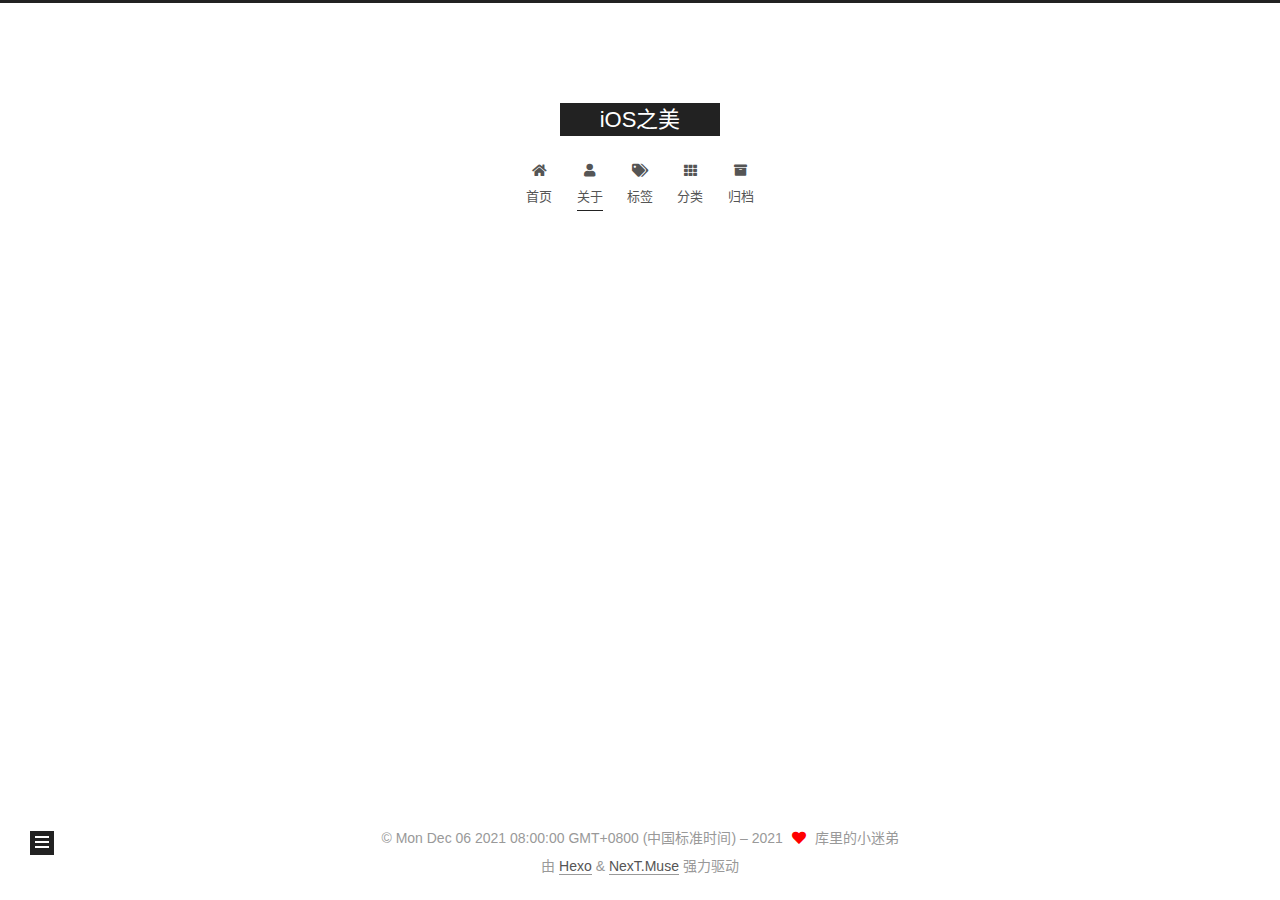
==== about/index.html @ 2350ee53 "Site updated: 2021-12-06 04:48:13" ====
<!DOCTYPE html>
<html lang="zh-CN">
<head>
  <meta charset="UTF-8">
<meta name="viewport" content="width=device-width, initial-scale=1, maximum-scale=2">
<meta name="theme-color" content="#222">
<meta name="generator" content="Hexo 5.4.0">
  <link rel="apple-touch-icon" sizes="180x180" href="/images/apple-touch-icon-next.png">
  <link rel="icon" type="image/png" sizes="32x32" href="/images/favicon-32x32-next.png">
  <link rel="icon" type="image/png" sizes="16x16" href="/images/favicon-16x16-next.png">
  <link rel="mask-icon" href="/images/logo.svg" color="#222">

<link rel="stylesheet" href="/css/main.css">


<link rel="stylesheet" href="/lib/font-awesome/css/all.min.css">

<script id="hexo-configurations">
    var NexT = window.NexT || {};
    var CONFIG = {"hostname":"example.com","root":"/","scheme":"Muse","version":"7.8.0","exturl":false,"sidebar":{"position":"left","display":"post","padding":18,"offset":12,"onmobile":false},"copycode":{"enable":false,"show_result":false,"style":null},"back2top":{"enable":true,"sidebar":false,"scrollpercent":false},"bookmark":{"enable":false,"color":"#222","save":"auto"},"fancybox":false,"mediumzoom":false,"lazyload":false,"pangu":false,"comments":{"style":"tabs","active":null,"storage":true,"lazyload":false,"nav":null},"algolia":{"hits":{"per_page":10},"labels":{"input_placeholder":"Search for Posts","hits_empty":"We didn't find any results for the search: ${query}","hits_stats":"${hits} results found in ${time} ms"}},"localsearch":{"enable":false,"trigger":"auto","top_n_per_article":1,"unescape":false,"preload":false},"motion":{"enable":true,"async":false,"transition":{"post_block":"fadeIn","post_header":"slideDownIn","post_body":"slideDownIn","coll_header":"slideLeftIn","sidebar":"slideUpIn"}}};
  </script>

  <meta name="description" content="人生之败,非傲即惰,二者必居其一">
<meta property="og:type" content="website">
<meta property="og:title" content="关于">
<meta property="og:url" content="http://example.com/about/index.html">
<meta property="og:site_name" content="iOS之美">
<meta property="og:description" content="人生之败,非傲即惰,二者必居其一">
<meta property="og:locale" content="zh_CN">
<meta property="article:published_time" content="2021-12-05T20:34:42.000Z">
<meta property="article:modified_time" content="2021-12-05T20:37:02.706Z">
<meta property="article:author" content="库里的小迷弟">
<meta name="twitter:card" content="summary">

<link rel="canonical" href="http://example.com/about/">


<script id="page-configurations">
  // https://hexo.io/docs/variables.html
  CONFIG.page = {
    sidebar: "",
    isHome : false,
    isPost : false,
    lang   : 'zh-CN'
  };
</script>

  <title>关于 | iOS之美
</title>
  






  <noscript>
  <style>
  .use-motion .brand,
  .use-motion .menu-item,
  .sidebar-inner,
  .use-motion .post-block,
  .use-motion .pagination,
  .use-motion .comments,
  .use-motion .post-header,
  .use-motion .post-body,
  .use-motion .collection-header { opacity: initial; }

  .use-motion .site-title,
  .use-motion .site-subtitle {
    opacity: initial;
    top: initial;
  }

  .use-motion .logo-line-before i { left: initial; }
  .use-motion .logo-line-after i { right: initial; }
  </style>
</noscript>

</head>

<body itemscope itemtype="http://schema.org/WebPage">
  <div class="container use-motion">
    <div class="headband"></div>

    <header class="header" itemscope itemtype="http://schema.org/WPHeader">
      <div class="header-inner"><div class="site-brand-container">
  <div class="site-nav-toggle">
    <div class="toggle" aria-label="切换导航栏">
      <span class="toggle-line toggle-line-first"></span>
      <span class="toggle-line toggle-line-middle"></span>
      <span class="toggle-line toggle-line-last"></span>
    </div>
  </div>

  <div class="site-meta">

    <a href="/" class="brand" rel="start">
      <span class="logo-line-before"><i></i></span>
      <h1 class="site-title">iOS之美</h1>
      <span class="logo-line-after"><i></i></span>
    </a>
  </div>

  <div class="site-nav-right">
    <div class="toggle popup-trigger">
    </div>
  </div>
</div>




<nav class="site-nav">
  <ul id="menu" class="main-menu menu">
        <li class="menu-item menu-item-home">

    <a href="/" rel="section"><i class="fa fa-home fa-fw"></i>首页</a>

  </li>
        <li class="menu-item menu-item-about">

    <a href="/about/" rel="section"><i class="fa fa-user fa-fw"></i>关于</a>

  </li>
        <li class="menu-item menu-item-tags">

    <a href="/tags/" rel="section"><i class="fa fa-tags fa-fw"></i>标签</a>

  </li>
        <li class="menu-item menu-item-categories">

    <a href="/categories/" rel="section"><i class="fa fa-th fa-fw"></i>分类</a>

  </li>
        <li class="menu-item menu-item-archives">

    <a href="/archives/" rel="section"><i class="fa fa-archive fa-fw"></i>归档</a>

  </li>
  </ul>
</nav>




</div>
    </header>

    
  <div class="back-to-top">
    <i class="fa fa-arrow-up"></i>
    <span>0%</span>
  </div>


    <main class="main">
      <div class="main-inner">
        <div class="content-wrap">
          
  
  

          <div class="content page posts-expand">
            

    
    
    
    <div class="post-block" lang="zh-CN">
      <header class="post-header">

<h1 class="post-title" itemprop="name headline">关于
</h1>

<div class="post-meta">
  

</div>

</header>

      
      
      
      <div class="post-body">
          
      </div>
      
      
      
    </div>
    

    
    
    


          </div>
          

<script>
  window.addEventListener('tabs:register', () => {
    let { activeClass } = CONFIG.comments;
    if (CONFIG.comments.storage) {
      activeClass = localStorage.getItem('comments_active') || activeClass;
    }
    if (activeClass) {
      let activeTab = document.querySelector(`a[href="#comment-${activeClass}"]`);
      if (activeTab) {
        activeTab.click();
      }
    }
  });
  if (CONFIG.comments.storage) {
    window.addEventListener('tabs:click', event => {
      if (!event.target.matches('.tabs-comment .tab-content .tab-pane')) return;
      let commentClass = event.target.classList[1];
      localStorage.setItem('comments_active', commentClass);
    });
  }
</script>

        </div>
          
  
  <div class="toggle sidebar-toggle">
    <span class="toggle-line toggle-line-first"></span>
    <span class="toggle-line toggle-line-middle"></span>
    <span class="toggle-line toggle-line-last"></span>
  </div>

  <aside class="sidebar">
    <div class="sidebar-inner">

      <ul class="sidebar-nav motion-element">
        <li class="sidebar-nav-toc">
          文章目录
        </li>
        <li class="sidebar-nav-overview">
          站点概览
        </li>
      </ul>

      <!--noindex-->
      <div class="post-toc-wrap sidebar-panel">
      </div>
      <!--/noindex-->

      <div class="site-overview-wrap sidebar-panel">
        <div class="site-author motion-element" itemprop="author" itemscope itemtype="http://schema.org/Person">
    <img class="site-author-image" itemprop="image" alt="库里的小迷弟"
      src="/images/avatar.gif">
  <p class="site-author-name" itemprop="name">库里的小迷弟</p>
  <div class="site-description" itemprop="description">人生之败,非傲即惰,二者必居其一</div>
</div>
<div class="site-state-wrap motion-element">
  <nav class="site-state">
      <div class="site-state-item site-state-posts">
          <a href="/archives/">
        
          <span class="site-state-item-count">1</span>
          <span class="site-state-item-name">日志</span>
        </a>
      </div>
  </nav>
</div>



      </div>

    </div>
  </aside>
  <div id="sidebar-dimmer"></div>


      </div>
    </main>

    <footer class="footer">
      <div class="footer-inner">
        

        

<div class="copyright">
  
  &copy; Mon Dec 06 2021 08:00:00 GMT+0800 (中国标准时间) – 
  <span itemprop="copyrightYear">2021</span>
  <span class="with-love">
    <i class="fa fa-heart"></i>
  </span>
  <span class="author" itemprop="copyrightHolder">库里的小迷弟</span>
</div>
  <div class="powered-by">由 <a href="https://hexo.io/" class="theme-link" rel="noopener" target="_blank">Hexo</a> & <a href="https://muse.theme-next.org/" class="theme-link" rel="noopener" target="_blank">NexT.Muse</a> 强力驱动
  </div>

        








      </div>
    </footer>
  </div>

  
  <script src="/lib/anime.min.js"></script>
  <script src="/lib/velocity/velocity.min.js"></script>
  <script src="/lib/velocity/velocity.ui.min.js"></script>

<script src="/js/utils.js"></script>

<script src="/js/motion.js"></script>


<script src="/js/schemes/muse.js"></script>


<script src="/js/next-boot.js"></script>




  















  

  

</body>
</html>
---- css/main.css ----
:root {
  --body-bg-color: #fff;
  --content-bg-color: #fff;
  --card-bg-color: #f5f5f5;
  --text-color: #555;
  --blockquote-color: #666;
  --link-color: #555;
  --link-hover-color: #222;
  --brand-color: #fff;
  --brand-hover-color: #fff;
  --table-row-odd-bg-color: #f9f9f9;
  --table-row-hover-bg-color: #f5f5f5;
  --menu-item-bg-color: #f5f5f5;
  --btn-default-bg: #222;
  --btn-default-color: #fff;
  --btn-default-border-color: #222;
  --btn-default-hover-bg: #fff;
  --btn-default-hover-color: #222;
  --btn-default-hover-border-color: #222;
}
html {
  line-height: 1.15; /* 1 */
  -webkit-text-size-adjust: 100%; /* 2 */
}
body {
  margin: 0;
}
main {
  display: block;
}
h1 {
  font-size: 2em;
  margin: 0.67em 0;
}
hr {
  box-sizing: content-box; /* 1 */
  height: 0; /* 1 */
  overflow: visible; /* 2 */
}
pre {
  font-family: monospace, monospace; /* 1 */
  font-size: 1em; /* 2 */
}
a {
  background: transparent;
}
abbr[title] {
  border-bottom: none; /* 1 */
  text-decoration: underline; /* 2 */
  text-decoration: underline dotted; /* 2 */
}
b,
strong {
  font-weight: bolder;
}
code,
kbd,
samp {
  font-family: monospace, monospace; /* 1 */
  font-size: 1em; /* 2 */
}
small {
  font-size: 80%;
}
sub,
sup {
  font-size: 75%;
  line-height: 0;
  position: relative;
  vertical-align: baseline;
}
sub {
  bottom: -0.25em;
}
sup {
  top: -0.5em;
}
img {
  border-style: none;
}
button,
input,
optgroup,
select,
textarea {
  font-family: inherit; /* 1 */
  font-size: 100%; /* 1 */
  line-height: 1.15; /* 1 */
  margin: 0; /* 2 */
}
button,
input {
/* 1 */
  overflow: visible;
}
button,
select {
/* 1 */
  text-transform: none;
}
button,
[type='button'],
[type='reset'],
[type='submit'] {
  -webkit-appearance: button;
}
button::-moz-focus-inner,
[type='button']::-moz-focus-inner,
[type='reset']::-moz-focus-inner,
[type='submit']::-moz-focus-inner {
  border-style: none;
  padding: 0;
}
button:-moz-focusring,
[type='button']:-moz-focusring,
[type='reset']:-moz-focusring,
[type='submit']:-moz-focusring {
  outline: 1px dotted ButtonText;
}
fieldset {
  padding: 0.35em 0.75em 0.625em;
}
legend {
  box-sizing: border-box; /* 1 */
  color: inherit; /* 2 */
  display: table; /* 1 */
  max-width: 100%; /* 1 */
  padding: 0; /* 3 */
  white-space: normal; /* 1 */
}
progress {
  vertical-align: baseline;
}
textarea {
  overflow: auto;
}
[type='checkbox'],
[type='radio'] {
  box-sizing: border-box; /* 1 */
  padding: 0; /* 2 */
}
[type='number']::-webkit-inner-spin-button,
[type='number']::-webkit-outer-spin-button {
  height: auto;
}
[type='search'] {
  outline-offset: -2px; /* 2 */
  -webkit-appearance: textfield; /* 1 */
}
[type='search']::-webkit-search-decoration {
  -webkit-appearance: none;
}
::-webkit-file-upload-button {
  font: inherit; /* 2 */
  -webkit-appearance: button; /* 1 */
}
details {
  display: block;
}
summary {
  display: list-item;
}
template {
  display: none;
}
[hidden] {
  display: none;
}
::selection {
  background: #262a30;
  color: #eee;
}
html,
body {
  height: 100%;
}
body {
  background: var(--body-bg-color);
  color: var(--text-color);
  font-family: 'Lato', "PingFang SC", "Microsoft YaHei", sans-serif;
  font-size: 1em;
  line-height: 2;
}
@media (max-width: 991px) {
  body {
    padding-left: 0 !important;
    padding-right: 0 !important;
  }
}
h1,
h2,
h3,
h4,
h5,
h6 {
  font-family: 'Lato', "PingFang SC", "Microsoft YaHei", sans-serif;
  font-weight: bold;
  line-height: 1.5;
  margin: 20px 0 15px;
}
h1 {
  font-size: 1.5em;
}
h2 {
  font-size: 1.375em;
}
h3 {
  font-size: 1.25em;
}
h4 {
  font-size: 1.125em;
}
h5 {
  font-size: 1em;
}
h6 {
  font-size: 0.875em;
}
p {
  margin: 0 0 20px 0;
}
a,
span.exturl {
  border-bottom: 1px solid #999;
  color: var(--link-color);
  outline: 0;
  text-decoration: none;
  overflow-wrap: break-word;
  word-wrap: break-word;
  cursor: pointer;
}
a:hover,
span.exturl:hover {
  border-bottom-color: var(--link-hover-color);
  color: var(--link-hover-color);
}
iframe,
img,
video {
  display: block;
  margin-left: auto;
  margin-right: auto;
  max-width: 100%;
}
hr {
  background-image: repeating-linear-gradient(-45deg, #ddd, #ddd 4px, transparent 4px, transparent 8px);
  border: 0;
  height: 3px;
  margin: 40px 0;
}
blockquote {
  border-left: 4px solid #ddd;
  color: var(--blockquote-color);
  margin: 0;
  padding: 0 15px;
}
blockquote cite::before {
  content: '-';
  padding: 0 5px;
}
dt {
  font-weight: bold;
}
dd {
  margin: 0;
  padding: 0;
}
kbd {
  background-color: #f5f5f5;
  background-image: linear-gradient(#eee, #fff, #eee);
  border: 1px solid #ccc;
  border-radius: 0.2em;
  box-shadow: 0.1em 0.1em 0.2em rgba(0,0,0,0.1);
  color: #555;
  font-family: inherit;
  padding: 0.1em 0.3em;
  white-space: nowrap;
}
.table-container {
  overflow: auto;
}
table {
  border-collapse: collapse;
  border-spacing: 0;
  font-size: 0.875em;
  margin: 0 0 20px 0;
  width: 100%;
}
tbody tr:nth-of-type(odd) {
  background: var(--table-row-odd-bg-color);
}
tbody tr:hover {
  background: var(--table-row-hover-bg-color);
}
caption,
th,
td {
  font-weight: normal;
  padding: 8px;
  vertical-align: middle;
}
th,
td {
  border: 1px solid #ddd;
  border-bottom: 3px solid #ddd;
}
th {
  font-weight: 700;
  padding-bottom: 10px;
}
td {
  border-bottom-width: 1px;
}
.btn {
  background: var(--btn-default-bg);
  border: 2px solid var(--btn-default-border-color);
  border-radius: 0;
  color: var(--btn-default-color);
  display: inline-block;
  font-size: 0.875em;
  line-height: 2;
  padding: 0 20px;
  text-decoration: none;
  transition-property: background-color;
  transition-delay: 0s;
  transition-duration: 0.2s;
  transition-timing-function: ease-in-out;
}
.btn:hover {
  background: var(--btn-default-hover-bg);
  border-color: var(--btn-default-hover-border-color);
  color: var(--btn-default-hover-color);
}
.btn + .btn {
  margin: 0 0 8px 8px;
}
.btn .fa-fw {
  text-align: left;
  width: 1.285714285714286em;
}
.toggle {
  line-height: 0;
}
.toggle .toggle-line {
  background: #fff;
  display: inline-block;
  height: 2px;
  left: 0;
  position: relative;
  top: 0;
  transition: all 0.4s;
  vertical-align: top;
  width: 100%;
}
.toggle .toggle-line:not(:first-child) {
  margin-top: 3px;
}
.toggle.toggle-arrow .toggle-line-first {
  left: 50%;
  top: 2px;
  transform: rotate(45deg);
  width: 50%;
}
.toggle.toggle-arrow .toggle-line-middle {
  left: 2px;
  width: 90%;
}
.toggle.toggle-arrow .toggle-line-last {
  left: 50%;
  top: -2px;
  transform: rotate(-45deg);
  width: 50%;
}
.toggle.toggle-close .toggle-line-first {
  transform: rotate(-45deg);
  top: 5px;
}
.toggle.toggle-close .toggle-line-middle {
  opacity: 0;
}
.toggle.toggle-close .toggle-line-last {
  transform: rotate(45deg);
  top: -5px;
}
.highlight,
pre {
  background: #f7f7f7;
  color: #4d4d4c;
  line-height: 1.6;
  margin: 0 auto 20px;
}
pre,
code {
  font-family: consolas, Menlo, monospace, "PingFang SC", "Microsoft YaHei";
}
code {
  background: #eee;
  border-radius: 3px;
  color: #555;
  padding: 2px 4px;
  overflow-wrap: break-word;
  word-wrap: break-word;
}
.highlight *::selection {
  background: #d6d6d6;
}
.highlight pre {
  border: 0;
  margin: 0;
  padding: 10px 0;
}
.highlight table {
  border: 0;
  margin: 0;
  width: auto;
}
.highlight td {
  border: 0;
  padding: 0;
}
.highlight figcaption {
  background: #eff2f3;
  color: #4d4d4c;
  display: flex;
  font-size: 0.875em;
  justify-content: space-between;
  line-height: 1.2;
  padding: 0.5em;
}
.highlight figcaption a {
  color: #4d4d4c;
}
.highlight figcaption a:hover {
  border-bottom-color: #4d4d4c;
}
.highlight .gutter {
  -moz-user-select: none;
  -ms-user-select: none;
  -webkit-user-select: none;
  user-select: none;
}
.highlight .gutter pre {
  background: #eff2f3;
  color: #869194;
  padding-left: 10px;
  padding-right: 10px;
  text-align: right;
}
.highlight .code pre {
  background: #f7f7f7;
  padding-left: 10px;
  width: 100%;
}
.gist table {
  width: auto;
}
.gist table td {
  border: 0;
}
pre {
  overflow: auto;
  padding: 10px;
}
pre code {
  background: none;
  color: #4d4d4c;
  font-size: 0.875em;
  padding: 0;
  text-shadow: none;
}
pre .deletion {
  background: #fdd;
}
pre .addition {
  background: #dfd;
}
pre .meta {
  color: #eab700;
  -moz-user-select: none;
  -ms-user-select: none;
  -webkit-user-select: none;
  user-select: none;
}
pre .comment {
  color: #8e908c;
}
pre .variable,
pre .attribute,
pre .tag,
pre .name,
pre .regexp,
pre .ruby .constant,
pre .xml .tag .title,
pre .xml .pi,
pre .xml .doctype,
pre .html .doctype,
pre .css .id,
pre .css .class,
pre .css .pseudo {
  color: #c82829;
}
pre .number,
pre .preprocessor,
pre .built_in,
pre .builtin-name,
pre .literal,
pre .params,
pre .constant,
pre .command {
  color: #f5871f;
}
pre .ruby .class .title,
pre .css .rules .attribute,
pre .string,
pre .symbol,
pre .value,
pre .inheritance,
pre .header,
pre .ruby .symbol,
pre .xml .cdata,
pre .special,
pre .formula {
  color: #718c00;
}
pre .title,
pre .css .hexcolor {
  color: #3e999f;
}
pre .function,
pre .python .decorator,
pre .python .title,
pre .ruby .function .title,
pre .ruby .title .keyword,
pre .perl .sub,
pre .javascript .title,
pre .coffeescript .title {
  color: #4271ae;
}
pre .keyword,
pre .javascript .function {
  color: #8959a8;
}
.blockquote-center {
  border-left: none;
  margin: 40px 0;
  padding: 0;
  position: relative;
  text-align: center;
}
.blockquote-center .fa {
  display: block;
  opacity: 0.6;
  position: absolute;
  width: 100%;
}
.blockquote-center .fa-quote-left {
  border-top: 1px solid #ccc;
  text-align: left;
  top: -20px;
}
.blockquote-center .fa-quote-right {
  border-bottom: 1px solid #ccc;
  text-align: right;
  bottom: -20px;
}
.blockquote-center p,
.blockquote-center div {
  text-align: center;
}
.post-body .group-picture img {
  margin: 0 auto;
  padding: 0 3px;
}
.group-picture-row {
  margin-bottom: 6px;
  overflow: hidden;
}
.group-picture-column {
  float: left;
  margin-bottom: 10px;
}
.post-body .label {
  color: #555;
  display: inline;
  padding: 0 2px;
}
.post-body .label.default {
  background: #f0f0f0;
}
.post-body .label.primary {
  background: #efe6f7;
}
.post-body .label.info {
  background: #e5f2f8;
}
.post-body .label.success {
  background: #e7f4e9;
}
.post-body .label.warning {
  background: #fcf6e1;
}
.post-body .label.danger {
  background: #fae8eb;
}
.post-body .tabs {
  margin-bottom: 20px;
}
.post-body .tabs,
.tabs-comment {
  display: block;
  padding-top: 10px;
  position: relative;
}
.post-body .tabs ul.nav-tabs,
.tabs-comment ul.nav-tabs {
  display: flex;
  flex-wrap: wrap;
  margin: 0;
  margin-bottom: -1px;
  padding: 0;
}
@media (max-width: 413px) {
  .post-body .tabs ul.nav-tabs,
  .tabs-comment ul.nav-tabs {
    display: block;
    margin-bottom: 5px;
  }
}
.post-body .tabs ul.nav-tabs li.tab,
.tabs-comment ul.nav-tabs li.tab {
  border-bottom: 1px solid #ddd;
  border-left: 1px solid transparent;
  border-right: 1px solid transparent;
  border-top: 3px solid transparent;
  flex-grow: 1;
  list-style-type: none;
  border-radius: 0 0 0 0;
}
@media (max-width: 413px) {
  .post-body .tabs ul.nav-tabs li.tab,
  .tabs-comment ul.nav-tabs li.tab {
    border-bottom: 1px solid transparent;
    border-left: 3px solid transparent;
    border-right: 1px solid transparent;
    border-top: 1px solid transparent;
  }
}
@media (max-width: 413px) {
  .post-body .tabs ul.nav-tabs li.tab,
  .tabs-comment ul.nav-tabs li.tab {
    border-radius: 0;
  }
}
.post-body .tabs ul.nav-tabs li.tab a,
.tabs-comment ul.nav-tabs li.tab a {
  border-bottom: initial;
  display: block;
  line-height: 1.8;
  outline: 0;
  padding: 0.25em 0.75em;
  text-align: center;
  transition-delay: 0s;
  transition-duration: 0.2s;
  transition-timing-function: ease-out;
}
.post-body .tabs ul.nav-tabs li.tab a i,
.tabs-comment ul.nav-tabs li.tab a i {
  width: 1.285714285714286em;
}
.post-body .tabs ul.nav-tabs li.tab.active,
.tabs-comment ul.nav-tabs li.tab.active {
  border-bottom: 1px solid transparent;
  border-left: 1px solid #ddd;
  border-right: 1px solid #ddd;
  border-top: 3px solid #fc6423;
}
@media (max-width: 413px) {
  .post-body .tabs ul.nav-tabs li.tab.active,
  .tabs-comment ul.nav-tabs li.tab.active {
    border-bottom: 1px solid #ddd;
    border-left: 3px solid #fc6423;
    border-right: 1px solid #ddd;
    border-top: 1px solid #ddd;
  }
}
.post-body .tabs ul.nav-tabs li.tab.active a,
.tabs-comment ul.nav-tabs li.tab.active a {
  color: var(--link-color);
  cursor: default;
}
.post-body .tabs .tab-content .tab-pane,
.tabs-comment .tab-content .tab-pane {
  border: 1px solid #ddd;
  border-top: 0;
  padding: 20px 20px 0 20px;
  border-radius: 0;
}
.post-body .tabs .tab-content .tab-pane:not(.active),
.tabs-comment .tab-content .tab-pane:not(.active) {
  display: none;
}
.post-body .tabs .tab-content .tab-pane.active,
.tabs-comment .tab-content .tab-pane.active {
  display: block;
}
.post-body .tabs .tab-content .tab-pane.active:nth-of-type(1),
.tabs-comment .tab-content .tab-pane.active:nth-of-type(1) {
  border-radius: 0 0 0 0;
}
@media (max-width: 413px) {
  .post-body .tabs .tab-content .tab-pane.active:nth-of-type(1),
  .tabs-comment .tab-content .tab-pane.active:nth-of-type(1) {
    border-radius: 0;
  }
}
.post-body .note {
  border-radius: 3px;
  margin-bottom: 20px;
  padding: 1em;
  position: relative;
  border: 1px solid #eee;
  border-left-width: 5px;
}
.post-body .note h2,
.post-body .note h3,
.post-body .note h4,
.post-body .note h5,
.post-body .note h6 {
  margin-top: 0;
  border-bottom: initial;
  margin-bottom: 0;
  padding-top: 0;
}
.post-body .note p:first-child,
.post-body .note ul:first-child,
.post-body .note ol:first-child,
.post-body .note table:first-child,
.post-body .note pre:first-child,
.post-body .note blockquote:first-child,
.post-body .note img:first-child {
  margin-top: 0;
}
.post-body .note p:last-child,
.post-body .note ul:last-child,
.post-body .note ol:last-child,
.post-body .note table:last-child,
.post-body .note pre:last-child,
.post-body .note blockquote:last-child,
.post-body .note img:last-child {
  margin-bottom: 0;
}
.post-body .note.default {
  border-left-color: #777;
}
.post-body .note.default h2,
.post-body .note.default h3,
.post-body .note.default h4,
.post-body .note.default h5,
.post-body .note.default h6 {
  color: #777;
}
.post-body .note.primary {
  border-left-color: #6f42c1;
}
.post-body .note.primary h2,
.post-body .note.primary h3,
.post-body .note.primary h4,
.post-body .note.primary h5,
.post-body .note.primary h6 {
  color: #6f42c1;
}
.post-body .note.info {
  border-left-color: #428bca;
}
.post-body .note.info h2,
.post-body .note.info h3,
.post-body .note.info h4,
.post-body .note.info h5,
.post-body .note.info h6 {
  color: #428bca;
}
.post-body .note.success {
  border-left-color: #5cb85c;
}
.post-body .note.success h2,
.post-body .note.success h3,
.post-body .note.success h4,
.post-body .note.success h5,
.post-body .note.success h6 {
  color: #5cb85c;
}
.post-body .note.warning {
  border-left-color: #f0ad4e;
}
.post-body .note.warning h2,
.post-body .note.warning h3,
.post-body .note.warning h4,
.post-body .note.warning h5,
.post-body .note.warning h6 {
  color: #f0ad4e;
}
.post-body .note.danger {
  border-left-color: #d9534f;
}
.post-body .note.danger h2,
.post-body .note.danger h3,
.post-body .note.danger h4,
.post-body .note.danger h5,
.post-body .note.danger h6 {
  color: #d9534f;
}
.pagination .prev,
.pagination .next,
.pagination .page-number,
.pagination .space {
  display: inline-block;
  margin: 0 10px;
  padding: 0 11px;
  position: relative;
  top: -1px;
}
@media (max-width: 767px) {
  .pagination .prev,
  .pagination .next,
  .pagination .page-number,
  .pagination .space {
    margin: 0 5px;
  }
}
.pagination {
  border-top: 1px solid #eee;
  margin: 120px 0 0;
  text-align: center;
}
.pagination .prev,
.pagination .next,
.pagination .page-number {
  border-bottom: 0;
  border-top: 1px solid #eee;
  transition-property: border-color;
  transition-delay: 0s;
  transition-duration: 0.2s;
  transition-timing-function: ease-in-out;
}
.pagination .prev:hover,
.pagination .next:hover,
.pagination .page-number:hover {
  border-top-color: #222;
}
.pagination .space {
  margin: 0;
  padding: 0;
}
.pagination .prev {
  margin-left: 0;
}
.pagination .next {
  margin-right: 0;
}
.pagination .page-number.current {
  background: #ccc;
  border-top-color: #ccc;
  color: #fff;
}
@media (max-width: 767px) {
  .pagination {
    border-top: none;
  }
  .pagination .prev,
  .pagination .next,
  .pagination .page-number {
    border-bottom: 1px solid #eee;
    border-top: 0;
    margin-bottom: 10px;
    padding: 0 10px;
  }
  .pagination .prev:hover,
  .pagination .next:hover,
  .pagination .page-number:hover {
    border-bottom-color: #222;
  }
}
.comments {
  margin-top: 60px;
  overflow: hidden;
}
.comment-button-group {
  display: flex;
  flex-wrap: wrap-reverse;
  justify-content: center;
  margin: 1em 0;
}
.comment-button-group .comment-button {
  margin: 0.1em 0.2em;
}
.comment-button-group .comment-button.active {
  background: var(--btn-default-hover-bg);
  border-color: var(--btn-default-hover-border-color);
  color: var(--btn-default-hover-color);
}
.comment-position {
  display: none;
}
.comment-position.active {
  display: block;
}
.tabs-comment {
  background: var(--content-bg-color);
  margin-top: 4em;
  padding-top: 0;
}
.tabs-comment .comments {
  border: 0;
  box-shadow: none;
  margin-top: 0;
  padding-top: 0;
}
.container {
  min-height: 100%;
  position: relative;
}
.main-inner {
  margin: 0 auto;
  width: 700px;
}
@media (min-width: 1200px) {
  .main-inner {
    width: 800px;
  }
}
@media (min-width: 1600px) {
  .main-inner {
    width: 900px;
  }
}
@media (max-width: 767px) {
  .content-wrap {
    padding: 0 20px;
  }
}
.header {
  background: transparent;
}
.header-inner {
  margin: 0 auto;
  width: 700px;
}
@media (min-width: 1200px) {
  .header-inner {
    width: 800px;
  }
}
@media (min-width: 1600px) {
  .header-inner {
    width: 900px;
  }
}
.site-brand-container {
  display: flex;
  flex-shrink: 0;
  padding: 0 10px;
}
.headband {
  background: #222;
  height: 3px;
}
.site-meta {
  flex-grow: 1;
  text-align: center;
}
@media (max-width: 767px) {
  .site-meta {
    text-align: center;
  }
}
.brand {
  border-bottom: none;
  color: var(--brand-color);
  display: inline-block;
  line-height: 1.375em;
  padding: 0 40px;
  position: relative;
}
.brand:hover {
  color: var(--brand-hover-color);
}
.site-title {
  font-family: 'Lato', "PingFang SC", "Microsoft YaHei", sans-serif;
  font-size: 1.375em;
  font-weight: normal;
  margin: 0;
}
.site-subtitle {
  color: #999;
  font-size: 0.8125em;
  margin: 10px 0;
}
.use-motion .brand {
  opacity: 0;
}
.use-motion .site-title,
.use-motion .site-subtitle,
.use-motion .custom-logo-image {
  opacity: 0;
  position: relative;
  top: -10px;
}
.site-nav-toggle,
.site-nav-right {
  display: none;
}
@media (max-width: 767px) {
  .site-nav-toggle,
  .site-nav-right {
    display: flex;
    flex-direction: column;
    justify-content: center;
  }
}
.site-nav-toggle .toggle,
.site-nav-right .toggle {
  color: var(--text-color);
  padding: 10px;
  width: 22px;
}
.site-nav-toggle .toggle .toggle-line,
.site-nav-right .toggle .toggle-line {
  background: var(--text-color);
  border-radius: 1px;
}
.site-nav {
  display: block;
}
@media (max-width: 767px) {
  .site-nav {
    clear: both;
    display: none;
  }
}
.site-nav.site-nav-on {
  display: block;
}
.menu {
  margin-top: 20px;
  padding-left: 0;
  text-align: center;
}
.menu-item {
  display: inline-block;
  list-style: none;
  margin: 0 10px;
}
@media (max-width: 767px) {
  .menu-item {
    display: block;
    margin-top: 10px;
  }
  .menu-item.menu-item-search {
    display: none;
  }
}
.menu-item a,
.menu-item span.exturl {
  border-bottom: 0;
  display: block;
  font-size: 0.8125em;
  transition-property: border-color;
  transition-delay: 0s;
  transition-duration: 0.2s;
  transition-timing-function: ease-in-out;
}
@media (hover: none) {
  .menu-item a:hover,
  .menu-item span.exturl:hover {
    border-bottom-color: transparent !important;
  }
}
.menu-item .fa,
.menu-item .fab,
.menu-item .far,
.menu-item .fas {
  margin-right: 8px;
}
.menu-item .badge {
  display: inline-block;
  font-weight: bold;
  line-height: 1;
  margin-left: 0.35em;
  margin-top: 0.35em;
  text-align: center;
  white-space: nowrap;
}
@media (max-width: 767px) {
  .menu-item .badge {
    float: right;
    margin-left: 0;
  }
}
.menu-item-active a,
.menu .menu-item a:hover,
.menu .menu-item span.exturl:hover {
  background: var(--menu-item-bg-color);
}
.use-motion .menu-item {
  opacity: 0;
}
.sidebar {
  background: #222;
  bottom: 0;
  box-shadow: inset 0 2px 6px #000;
  position: fixed;
  top: 0;
}
@media (max-width: 991px) {
  .sidebar {
    display: none;
  }
}
.sidebar-inner {
  color: #999;
  padding: 18px 10px;
  text-align: center;
}
.cc-license {
  margin-top: 10px;
  text-align: center;
}
.cc-license .cc-opacity {
  border-bottom: none;
  opacity: 0.7;
}
.cc-license .cc-opacity:hover {
  opacity: 0.9;
}
.cc-license img {
  display: inline-block;
}
.site-author-image {
  border: 2px solid #333;
  display: block;
  margin: 0 auto;
  max-width: 96px;
  padding: 2px;
  border-radius: 50%;
}
.site-author-image {
  transition: transform 1s ease-out;
}
.site-author-image:hover {
  transform: rotateZ(360deg);
}
.site-author-name {
  color: #f5f5f5;
  font-weight: normal;
  margin: 5px 0 0;
  text-align: center;
}
.site-description {
  color: #999;
  font-size: 1em;
  margin-top: 5px;
  text-align: center;
}
.links-of-author {
  margin-top: 15px;
}
.links-of-author a,
.links-of-author span.exturl {
  border-bottom-color: #555;
  display: inline-block;
  font-size: 0.8125em;
  margin-bottom: 10px;
  margin-right: 10px;
  vertical-align: middle;
}
.links-of-author a::before,
.links-of-author span.exturl::before {
  background: #c3ffb8;
  border-radius: 50%;
  content: ' ';
  display: inline-block;
  height: 4px;
  margin-right: 3px;
  vertical-align: middle;
  width: 4px;
}
.sidebar-button {
  margin-top: 15px;
}
.sidebar-button a {
  border: 1px solid #fc6423;
  border-radius: 4px;
  color: #fc6423;
  display: inline-block;
  padding: 0 15px;
}
.sidebar-button a .fa,
.sidebar-button a .fab,
.sidebar-button a .far,
.sidebar-button a .fas {
  margin-right: 5px;
}
.sidebar-button a:hover {
  background: #fc6423;
  border: 1px solid #fc6423;
  color: #fff;
}
.sidebar-button a:hover .fa,
.sidebar-button a:hover .fab,
.sidebar-button a:hover .far,
.sidebar-button a:hover .fas {
  color: #fff;
}
.links-of-blogroll {
  font-size: 0.8125em;
  margin-top: 10px;
}
.links-of-blogroll-title {
  font-size: 0.875em;
  font-weight: 600;
  margin-top: 0;
}
.links-of-blogroll-list {
  list-style: none;
  margin: 0;
  padding: 0;
}
#sidebar-dimmer {
  display: none;
}
@media (max-width: 767px) {
  #sidebar-dimmer {
    background: #000;
    display: block;
    height: 100%;
    left: 100%;
    opacity: 0;
    position: fixed;
    top: 0;
    width: 100%;
    z-index: 1100;
  }
  .sidebar-active + #sidebar-dimmer {
    opacity: 0.7;
    transform: translateX(-100%);
    transition: opacity 0.5s;
  }
}
.sidebar-nav {
  margin: 0;
  padding-bottom: 20px;
  padding-left: 0;
}
.sidebar-nav li {
  border-bottom: 1px solid transparent;
  color: #666;
  cursor: pointer;
  display: inline-block;
  font-size: 0.875em;
}
.sidebar-nav li.sidebar-nav-overview {
  margin-left: 10px;
}
.sidebar-nav li:hover {
  color: #f5f5f5;
}
.sidebar-nav .sidebar-nav-active {
  border-bottom-color: #87daff;
  color: #87daff;
}
.sidebar-nav .sidebar-nav-active:hover {
  color: #87daff;
}
.sidebar-panel {
  display: none;
  overflow-x: hidden;
  overflow-y: auto;
}
.sidebar-panel-active {
  display: block;
}
.sidebar-toggle {
  background: #222;
  bottom: 45px;
  cursor: pointer;
  height: 14px;
  left: 30px;
  padding: 5px;
  position: fixed;
  width: 14px;
  z-index: 1300;
}
@media (max-width: 991px) {
  .sidebar-toggle {
    left: 20px;
    opacity: 0.8;
    display: none;
  }
}
.sidebar-toggle:hover .toggle-line {
  background: #87daff;
}
.post-toc {
  font-size: 0.875em;
}
.post-toc ol {
  list-style: none;
  margin: 0;
  padding: 0 2px 5px 10px;
  text-align: left;
}
.post-toc ol > ol {
  padding-left: 0;
}
.post-toc ol a {
  transition-property: all;
  transition-delay: 0s;
  transition-duration: 0.2s;
  transition-timing-function: ease-in-out;
}
.post-toc .nav-item {
  line-height: 1.8;
  overflow: hidden;
  text-overflow: ellipsis;
  white-space: nowrap;
}
.post-toc .nav .nav-child {
  display: none;
}
.post-toc .nav .active > .nav-child {
  display: block;
}
.post-toc .nav .active-current > .nav-child {
  display: block;
}
.post-toc .nav .active-current > .nav-child > .nav-item {
  display: block;
}
.post-toc .nav .active > a {
  border-bottom-color: #87daff;
  color: #87daff;
}
.post-toc .nav .active-current > a {
  color: #87daff;
}
.post-toc .nav .active-current > a:hover {
  color: #87daff;
}
.site-state {
  display: flex;
  justify-content: center;
  line-height: 1.4;
  margin-top: 10px;
  overflow: hidden;
  text-align: center;
  white-space: nowrap;
}
.site-state-item {
  padding: 0 15px;
}
.site-state-item:not(:first-child) {
  border-left: 1px solid #333;
}
.site-state-item a {
  border-bottom: none;
}
.site-state-item-count {
  display: block;
  font-size: 1.25em;
  font-weight: 600;
  text-align: center;
}
.site-state-item-name {
  color: inherit;
  font-size: 0.875em;
}
.footer {
  color: #999;
  font-size: 0.875em;
  padding: 20px 0;
}
.footer.footer-fixed {
  bottom: 0;
  left: 0;
  position: absolute;
  right: 0;
}
.footer-inner {
  box-sizing: border-box;
  margin: 0 auto;
  text-align: center;
  width: 700px;
}
@media (min-width: 1200px) {
  .footer-inner {
    width: 800px;
  }
}
@media (min-width: 1600px) {
  .footer-inner {
    width: 900px;
  }
}
.languages {
  display: inline-block;
  font-size: 1.125em;
  position: relative;
}
.languages .lang-select-label span {
  margin: 0 0.5em;
}
.languages .lang-select {
  height: 100%;
  left: 0;
  opacity: 0;
  position: absolute;
  top: 0;
  width: 100%;
}
.with-love {
  color: #ff0000;
  display: inline-block;
  margin: 0 5px;
}
.powered-by,
.theme-info {
  display: inline-block;
}
@-moz-keyframes iconAnimate {
  0%, 100% {
    transform: scale(1);
  }
  10%, 30% {
    transform: scale(0.9);
  }
  20%, 40%, 60%, 80% {
    transform: scale(1.1);
  }
  50%, 70% {
    transform: scale(1.1);
  }
}
@-webkit-keyframes iconAnimate {
  0%, 100% {
    transform: scale(1);
  }
  10%, 30% {
    transform: scale(0.9);
  }
  20%, 40%, 60%, 80% {
    transform: scale(1.1);
  }
  50%, 70% {
    transform: scale(1.1);
  }
}
@-o-keyframes iconAnimate {
  0%, 100% {
    transform: scale(1);
  }
  10%, 30% {
    transform: scale(0.9);
  }
  20%, 40%, 60%, 80% {
    transform: scale(1.1);
  }
  50%, 70% {
    transform: scale(1.1);
  }
}
@keyframes iconAnimate {
  0%, 100% {
    transform: scale(1);
  }
  10%, 30% {
    transform: scale(0.9);
  }
  20%, 40%, 60%, 80% {
    transform: scale(1.1);
  }
  50%, 70% {
    transform: scale(1.1);
  }
}
.back-to-top {
  font-size: 12px;
  text-align: center;
  transition-delay: 0s;
  transition-duration: 0.2s;
  transition-timing-function: ease-in-out;
}
.back-to-top {
  background: #222;
  bottom: -100px;
  box-sizing: border-box;
  color: #fff;
  cursor: pointer;
  left: 30px;
  opacity: 1;
  padding: 0 6px;
  position: fixed;
  transition-property: bottom;
  z-index: 1300;
  width: 24px;
}
.back-to-top span {
  display: none;
}
.back-to-top:hover {
  color: #87daff;
}
.back-to-top.back-to-top-on {
  bottom: 19px;
}
@media (max-width: 991px) {
  .back-to-top {
    left: 20px;
    opacity: 0.8;
  }
}
.post-body {
  font-family: 'Lato', "PingFang SC", "Microsoft YaHei", sans-serif;
  overflow-wrap: break-word;
  word-wrap: break-word;
}
@media (min-width: 1200px) {
  .post-body {
    font-size: 1.125em;
  }
}
.post-body .exturl .fa {
  font-size: 0.875em;
  margin-left: 4px;
}
.post-body .image-caption,
.post-body .figure .caption {
  color: #999;
  font-size: 0.875em;
  font-weight: bold;
  line-height: 1;
  margin: -20px auto 15px;
  text-align: center;
}
.post-sticky-flag {
  display: inline-block;
  transform: rotate(30deg);
}
.post-button {
  margin-top: 40px;
  text-align: center;
}
.use-motion .post-block,
.use-motion .pagination,
.use-motion .comments {
  opacity: 0;
}
.use-motion .post-header {
  opacity: 0;
}
.use-motion .post-body {
  opacity: 0;
}
.use-motion .collection-header {
  opacity: 0;
}
.posts-collapse {
  margin-left: 35px;
  position: relative;
}
@media (max-width: 767px) {
  .posts-collapse {
    margin-left: 0px;
    margin-right: 0px;
  }
}
.posts-collapse .collection-title {
  font-size: 1.125em;
  position: relative;
}
.posts-collapse .collection-title::before {
  background: #999;
  border: 1px solid #fff;
  border-radius: 50%;
  content: ' ';
  height: 10px;
  left: 0;
  margin-left: -6px;
  margin-top: -4px;
  position: absolute;
  top: 50%;
  width: 10px;
}
.posts-collapse .collection-year {
  font-size: 1.5em;
  font-weight: bold;
  margin: 60px 0;
  position: relative;
}
.posts-collapse .collection-year::before {
  background: #bbb;
  border-radius: 50%;
  content: ' ';
  height: 8px;
  left: 0;
  margin-left: -4px;
  margin-top: -4px;
  position: absolute;
  top: 50%;
  width: 8px;
}
.posts-collapse .collection-header {
  display: block;
  margin: 0 0 0 20px;
}
.posts-collapse .collection-header small {
  color: #bbb;
  margin-left: 5px;
}
.posts-collapse .post-header {
  border-bottom: 1px dashed #ccc;
  margin: 30px 0;
  padding-left: 15px;
  position: relative;
  transition-property: border;
  transition-delay: 0s;
  transition-duration: 0.2s;
  transition-timing-function: ease-in-out;
}
.posts-collapse .post-header::before {
  background: #bbb;
  border: 1px solid #fff;
  border-radius: 50%;
  content: ' ';
  height: 6px;
  left: 0;
  margin-left: -4px;
  position: absolute;
  top: 0.75em;
  transition-property: background;
  width: 6px;
  transition-delay: 0s;
  transition-duration: 0.2s;
  transition-timing-function: ease-in-out;
}
.posts-collapse .post-header:hover {
  border-bottom-color: #666;
}
.posts-collapse .post-header:hover::before {
  background: #222;
}
.posts-collapse .post-meta {
  display: inline;
  font-size: 0.75em;
  margin-right: 10px;
}
.posts-collapse .post-title {
  display: inline;
}
.posts-collapse .post-title a,
.posts-collapse .post-title span.exturl {
  border-bottom: none;
  color: var(--link-color);
}
.posts-collapse .post-title .fa-external-link-alt {
  font-size: 0.875em;
  margin-left: 5px;
}
.posts-collapse::before {
  background: #f5f5f5;
  content: ' ';
  height: 100%;
  left: 0;
  margin-left: -2px;
  position: absolute;
  top: 1.25em;
  width: 4px;
}
.post-eof {
  background: #ccc;
  height: 1px;
  margin: 80px auto 60px;
  text-align: center;
  width: 8%;
}
.post-block:last-of-type .post-eof {
  display: none;
}
.content {
  padding-top: 40px;
}
@media (min-width: 992px) {
  .post-body {
    text-align: justify;
  }
}
@media (max-width: 991px) {
  .post-body {
    text-align: justify;
  }
}
.post-body h1,
.post-body h2,
.post-body h3,
.post-body h4,
.post-body h5,
.post-body h6 {
  padding-top: 10px;
}
.post-body h1 .header-anchor,
.post-body h2 .header-anchor,
.post-body h3 .header-anchor,
.post-body h4 .header-anchor,
.post-body h5 .header-anchor,
.post-body h6 .header-anchor {
  border-bottom-style: none;
  color: #ccc;
  float: right;
  margin-left: 10px;
  visibility: hidden;
}
.post-body h1 .header-anchor:hover,
.post-body h2 .header-anchor:hover,
.post-body h3 .header-anchor:hover,
.post-body h4 .header-anchor:hover,
.post-body h5 .header-anchor:hover,
.post-body h6 .header-anchor:hover {
  color: inherit;
}
.post-body h1:hover .header-anchor,
.post-body h2:hover .header-anchor,
.post-body h3:hover .header-anchor,
.post-body h4:hover .header-anchor,
.post-body h5:hover .header-anchor,
.post-body h6:hover .header-anchor {
  visibility: visible;
}
.post-body iframe,
.post-body img,
.post-body video {
  margin-bottom: 20px;
}
.post-body .video-container {
  height: 0;
  margin-bottom: 20px;
  overflow: hidden;
  padding-top: 75%;
  position: relative;
  width: 100%;
}
.post-body .video-container iframe,
.post-body .video-container object,
.post-body .video-container embed {
  height: 100%;
  left: 0;
  margin: 0;
  position: absolute;
  top: 0;
  width: 100%;
}
.post-gallery {
  align-items: center;
  display: grid;
  grid-gap: 10px;
  grid-template-columns: 1fr 1fr 1fr;
  margin-bottom: 20px;
}
@media (max-width: 767px) {
  .post-gallery {
    grid-template-columns: 1fr 1fr;
  }
}
.post-gallery a {
  border: 0;
}
.post-gallery img {
  margin: 0;
}
.posts-expand .post-header {
  font-size: 1.125em;
}
.posts-expand .post-title {
  font-size: 1.5em;
  font-weight: normal;
  margin: initial;
  text-align: center;
  overflow-wrap: break-word;
  word-wrap: break-word;
}
.posts-expand .post-title-link {
  border-bottom: none;
  color: var(--link-color);
  display: inline-block;
  position: relative;
  vertical-align: top;
}
.posts-expand .post-title-link::before {
  background: var(--link-color);
  bottom: 0;
  content: '';
  height: 2px;
  left: 0;
  position: absolute;
  transform: scaleX(0);
  visibility: hidden;
  width: 100%;
  transition-delay: 0s;
  transition-duration: 0.2s;
  transition-timing-function: ease-in-out;
}
.posts-expand .post-title-link:hover::before {
  transform: scaleX(1);
  visibility: visible;
}
.posts-expand .post-title-link .fa-external-link-alt {
  font-size: 0.875em;
  margin-left: 5px;
}
.posts-expand .post-meta {
  color: #999;
  font-family: 'Lato', "PingFang SC", "Microsoft YaHei", sans-serif;
  font-size: 0.75em;
  margin: 3px 0 60px 0;
  text-align: center;
}
.posts-expand .post-meta .post-description {
  font-size: 0.875em;
  margin-top: 2px;
}
.posts-expand .post-meta time {
  border-bottom: 1px dashed #999;
  cursor: pointer;
}
.post-meta .post-meta-item + .post-meta-item::before {
  content: '|';
  margin: 0 0.5em;
}
.post-meta-divider {
  margin: 0 0.5em;
}
.post-meta-item-icon {
  margin-right: 3px;
}
@media (max-width: 991px) {
  .post-meta-item-icon {
    display: inline-block;
  }
}
@media (max-width: 991px) {
  .post-meta-item-text {
    display: none;
  }
}
.post-nav {
  border-top: 1px solid #eee;
  display: flex;
  justify-content: space-between;
  margin-top: 15px;
  padding: 10px 5px 0;
}
.post-nav-item {
  flex: 1;
}
.post-nav-item a {
  border-bottom: none;
  display: block;
  font-size: 0.875em;
  line-height: 1.6;
  position: relative;
}
.post-nav-item a:active {
  top: 2px;
}
.post-nav-item .fa {
  font-size: 0.75em;
}
.post-nav-item:first-child {
  margin-right: 15px;
}
.post-nav-item:first-child .fa {
  margin-right: 5px;
}
.post-nav-item:last-child {
  margin-left: 15px;
  text-align: right;
}
.post-nav-item:last-child .fa {
  margin-left: 5px;
}
.rtl.post-body p,
.rtl.post-body a,
.rtl.post-body h1,
.rtl.post-body h2,
.rtl.post-body h3,
.rtl.post-body h4,
.rtl.post-body h5,
.rtl.post-body h6,
.rtl.post-body li,
.rtl.post-body ul,
.rtl.post-body ol {
  direction: rtl;
  font-family: UKIJ Ekran;
}
.rtl.post-title {
  font-family: UKIJ Ekran;
}
.post-tags {
  margin-top: 40px;
  text-align: center;
}
.post-tags a {
  display: inline-block;
  font-size: 0.8125em;
}
.post-tags a:not(:last-child) {
  margin-right: 10px;
}
.post-widgets {
  border-top: 1px solid #eee;
  margin-top: 15px;
  text-align: center;
}
.wp_rating {
  height: 20px;
  line-height: 20px;
  margin-top: 10px;
  padding-top: 6px;
  text-align: center;
}
.social-like {
  display: flex;
  font-size: 0.875em;
  justify-content: center;
  text-align: center;
}
.reward-container {
  margin: 20px auto;
  padding: 10px 0;
  text-align: center;
  width: 90%;
}
.reward-container button {
  background: transparent;
  border: 1px solid #fc6423;
  border-radius: 0;
  color: #fc6423;
  cursor: pointer;
  line-height: 2;
  outline: 0;
  padding: 0 15px;
  vertical-align: text-top;
}
.reward-container button:hover {
  background: #fc6423;
  border: 1px solid transparent;
  color: #fa9366;
}
#qr {
  padding-top: 20px;
}
#qr a {
  border: 0;
}
#qr img {
  display: inline-block;
  margin: 0.8em 2em 0 2em;
  max-width: 100%;
  width: 180px;
}
#qr p {
  text-align: center;
}
.category-all-page .category-all-title {
  text-align: center;
}
.category-all-page .category-all {
  margin-top: 20px;
}
.category-all-page .category-list {
  list-style: none;
  margin: 0;
  padding: 0;
}
.category-all-page .category-list-item {
  margin: 5px 10px;
}
.category-all-page .category-list-count {
  color: #bbb;
}
.category-all-page .category-list-count::before {
  content: ' (';
  display: inline;
}
.category-all-page .category-list-count::after {
  content: ') ';
  display: inline;
}
.category-all-page .category-list-child {
  padding-left: 10px;
}
.event-list {
  padding: 0;
}
.event-list hr {
  background: #222;
  margin: 20px 0 45px 0;
}
.event-list hr::after {
  background: #222;
  color: #fff;
  content: 'NOW';
  display: inline-block;
  font-weight: bold;
  padding: 0 5px;
  text-align: right;
}
.event-list .event {
  background: #222;
  margin: 20px 0;
  min-height: 40px;
  padding: 15px 0 15px 10px;
}
.event-list .event .event-summary {
  color: #fff;
  margin: 0;
  padding-bottom: 3px;
}
.event-list .event .event-summary::before {
  animation: dot-flash 1s alternate infinite ease-in-out;
  color: #fff;
  content: '\f111';
  display: inline-block;
  font-size: 10px;
  margin-right: 25px;
  vertical-align: middle;
  font-family: 'Font Awesome 5 Free';
  font-weight: 900;
}
.event-list .event .event-relative-time {
  color: #bbb;
  display: inline-block;
  font-size: 12px;
  font-weight: normal;
  padding-left: 12px;
}
.event-list .event .event-details {
  color: #fff;
  display: block;
  line-height: 18px;
  margin-left: 56px;
  padding-bottom: 6px;
  padding-top: 3px;
  text-indent: -24px;
}
.event-list .event .event-details::before {
  color: #fff;
  display: inline-block;
  margin-right: 9px;
  text-align: center;
  text-indent: 0;
  width: 14px;
  font-family: 'Font Awesome 5 Free';
  font-weight: 900;
}
.event-list .event .event-details.event-location::before {
  content: '\f041';
}
.event-list .event .event-details.event-duration::before {
  content: '\f017';
}
.event-list .event-past {
  background: #f5f5f5;
}
.event-list .event-past .event-summary,
.event-list .event-past .event-details {
  color: #bbb;
  opacity: 0.9;
}
.event-list .event-past .event-summary::before,
.event-list .event-past .event-details::before {
  animation: none;
  color: #bbb;
}
@-moz-keyframes dot-flash {
  from {
    opacity: 1;
    transform: scale(1);
  }
  to {
    opacity: 0;
    transform: scale(0.8);
  }
}
@-webkit-keyframes dot-flash {
  from {
    opacity: 1;
    transform: scale(1);
  }
  to {
    opacity: 0;
    transform: scale(0.8);
  }
}
@-o-keyframes dot-flash {
  from {
    opacity: 1;
    transform: scale(1);
  }
  to {
    opacity: 0;
    transform: scale(0.8);
  }
}
@keyframes dot-flash {
  from {
    opacity: 1;
    transform: scale(1);
  }
  to {
    opacity: 0;
    transform: scale(0.8);
  }
}
ul.breadcrumb {
  font-size: 0.75em;
  list-style: none;
  margin: 1em 0;
  padding: 0 2em;
  text-align: center;
}
ul.breadcrumb li {
  display: inline;
}
ul.breadcrumb li + li::before {
  content: '/\00a0';
  font-weight: normal;
  padding: 0.5em;
}
ul.breadcrumb li + li:last-child {
  font-weight: bold;
}
.tag-cloud {
  text-align: center;
}
.tag-cloud a {
  display: inline-block;
  margin: 10px;
}
.tag-cloud a:hover {
  color: var(--link-hover-color) !important;
}
@media (max-width: 767px) {
  .header-inner,
  .main-inner,
  .footer-inner {
    width: auto;
  }
}
.header-inner {
  padding-top: 100px;
}
@media (max-width: 767px) {
  .header-inner {
    padding-top: 50px;
  }
}
.main-inner {
  padding-bottom: 60px;
}
.content {
  padding-top: 70px;
}
@media (max-width: 767px) {
  .content {
    padding-top: 35px;
  }
}
embed {
  display: block;
  margin: 0 auto 25px auto;
}
.custom-logo .site-meta-headline {
  text-align: center;
}
.custom-logo .site-title {
  color: #222;
  margin: 10px auto 0;
}
.custom-logo .site-title a {
  border: 0;
}
.custom-logo-image {
  background: #fff;
  margin: 0 auto;
  max-width: 150px;
  padding: 5px;
}
.brand {
  background: var(--btn-default-bg);
}
@media (max-width: 767px) {
  .site-nav {
    border-bottom: 1px solid #ddd;
    border-top: 1px solid #ddd;
    left: 0;
    margin: 0;
    padding: 0;
    width: 100%;
  }
}
@media (max-width: 767px) {
  .menu {
    text-align: left;
  }
}
.menu-item-active a,
.menu .menu-item a:hover,
.menu .menu-item span.exturl:hover {
  background: transparent;
  border-bottom: 1px solid var(--link-hover-color) !important;
}
@media (max-width: 767px) {
  .menu-item-active a,
  .menu .menu-item a:hover,
  .menu .menu-item span.exturl:hover {
    border-bottom: 1px dotted #ddd !important;
  }
}
@media (max-width: 767px) {
  .menu .menu-item {
    margin: 0 10px;
  }
}
.menu .menu-item a,
.menu .menu-item span.exturl {
  border-bottom: 1px solid transparent;
}
@media (max-width: 767px) {
  .menu .menu-item a,
  .menu .menu-item span.exturl {
    padding: 5px 10px;
  }
}
@media (min-width: 768px) {
  .menu .menu-item .fa,
  .menu .menu-item .fab,
  .menu .menu-item .far,
  .menu .menu-item .fas {
    display: block;
    line-height: 2;
    margin-right: 0;
    width: 100%;
  }
}
.menu .menu-item .badge {
  background: #eee;
  padding: 1px 4px;
}
.sub-menu {
  margin: 10px 0;
}
.sub-menu .menu-item {
  display: inline-block;
}
.sidebar {
  left: -320px;
}
.sidebar.sidebar-active {
  left: 0;
}
.sidebar {
  width: 320px;
  z-index: 1200;
  transition-delay: 0s;
  transition-duration: 0.2s;
  transition-timing-function: ease-out;
}
.sidebar a,
.sidebar span.exturl {
  border-bottom-color: #555;
  color: #999;
}
.sidebar a:hover,
.sidebar span.exturl:hover {
  border-bottom-color: #eee;
  color: #eee;
}
.links-of-blogroll-item {
  padding: 2px 10px;
}
.links-of-blogroll-item a,
.links-of-blogroll-item span.exturl {
  box-sizing: border-box;
  display: inline-block;
  max-width: 280px;
  overflow: hidden;
  text-overflow: ellipsis;
  white-space: nowrap;
}
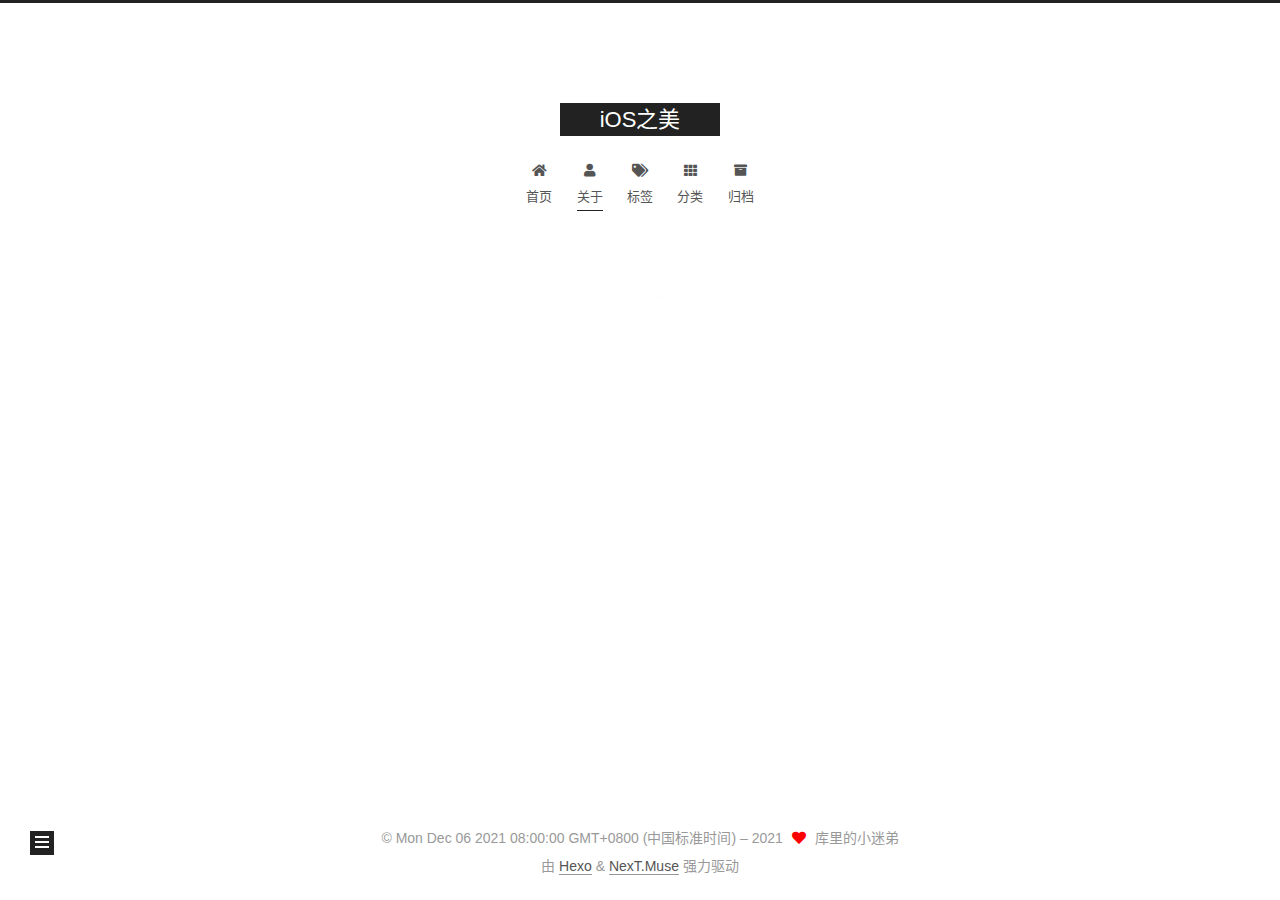
==== commit b395594d: "Site updated: 2021-12-06 11:04:32" ====
--- a/about/index.html
+++ b/about/index.html
@@ -251,7 +251,7 @@
       <div class="site-overview-wrap sidebar-panel">
         <div class="site-author motion-element" itemprop="author" itemscope itemtype="http://schema.org/Person">
     <img class="site-author-image" itemprop="image" alt="库里的小迷弟"
-      src="/images/avatar.gif">
+      src="/images/avatar.png">
   <p class="site-author-name" itemprop="name">库里的小迷弟</p>
   <div class="site-description" itemprop="description">人生之败,非傲即惰,二者必居其一</div>
 </div>
--- a/css/main.css
+++ b/css/main.css
@@ -1175,7 +1175,7 @@
 }
 .links-of-author a::before,
 .links-of-author span.exturl::before {
-  background: #c3ffb8;
+  background: #015585;
   border-radius: 50%;
   content: ' ';
   display: inline-block;
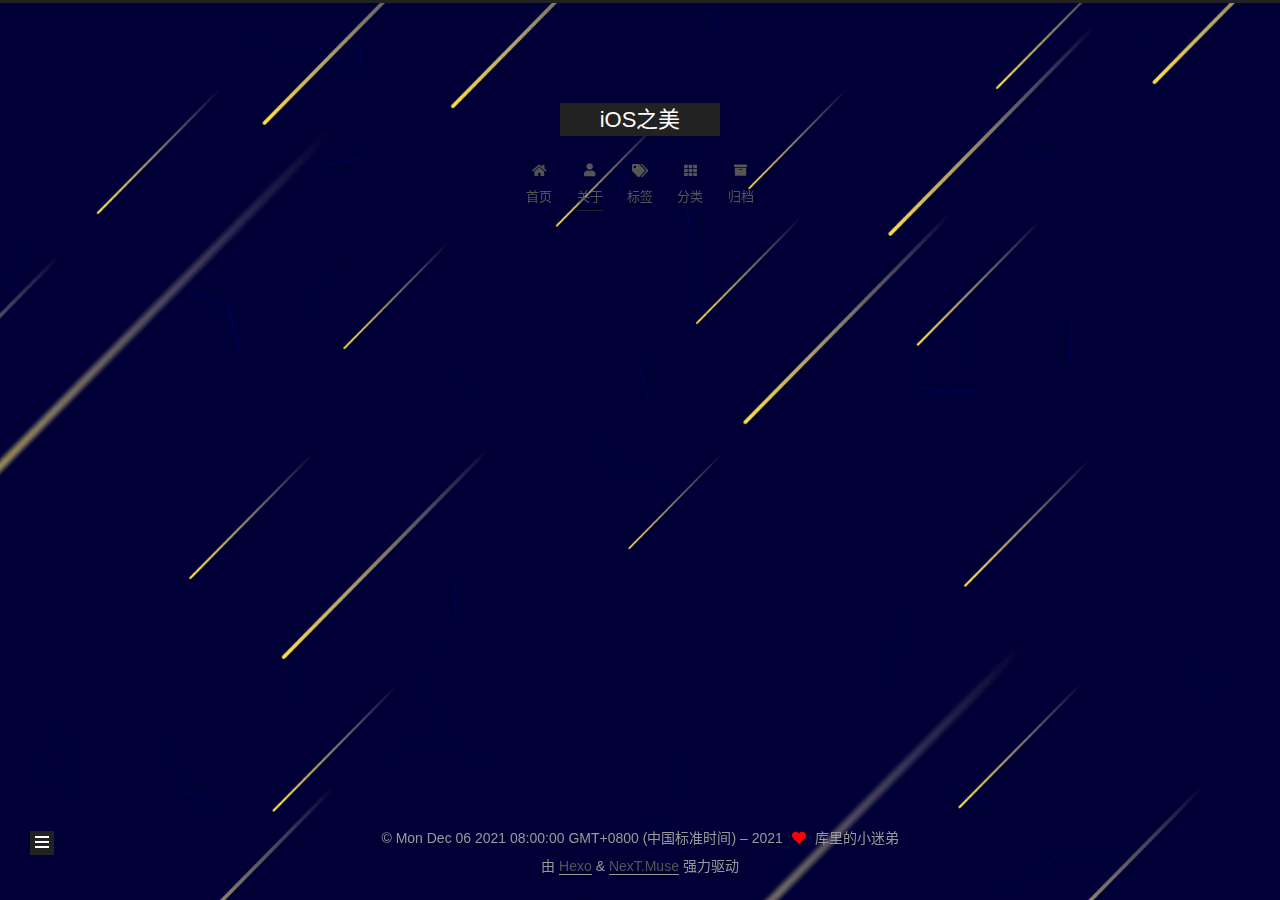
==== commit 4df79b35: "Site updated: 2021-12-06 13:13:44" ====
--- a/about/index.html
+++ b/about/index.html
@@ -311,6 +311,9 @@
   </div>
 
   
+  
+  <script color='0,0,255' opacity='0.5' zIndex='-1' count='99' src="/lib/canvas-nest/canvas-nest.min.js"></script>
+  <script size="300" alpha="0.6" zIndex="-1" src="/lib/canvas-ribbon/canvas-ribbon.js"></script>
   <script src="/lib/anime.min.js"></script>
   <script src="/lib/velocity/velocity.min.js"></script>
   <script src="/lib/velocity/velocity.ui.min.js"></script>
--- a/css/main.css
+++ b/css/main.css
@@ -1175,7 +1175,7 @@
 }
 .links-of-author a::before,
 .links-of-author span.exturl::before {
-  background: #015585;
+  background: #ffa1b8;
   border-radius: 50%;
   content: ' ';
   display: inline-block;
@@ -2296,3 +2296,14 @@
   text-overflow: ellipsis;
   white-space: nowrap;
 }
+body {
+  background: url("/images/background.png");
+  background-repeat: no-repeat;
+  background-attachment: fixed;
+  background-position: 50% 50%;
+  background-size: cover;
+  -webkit-background-size: cover;
+  -o-background-size: cover;
+  -moz-background-size: cover;
+  -ms-background-size: cover;
+}
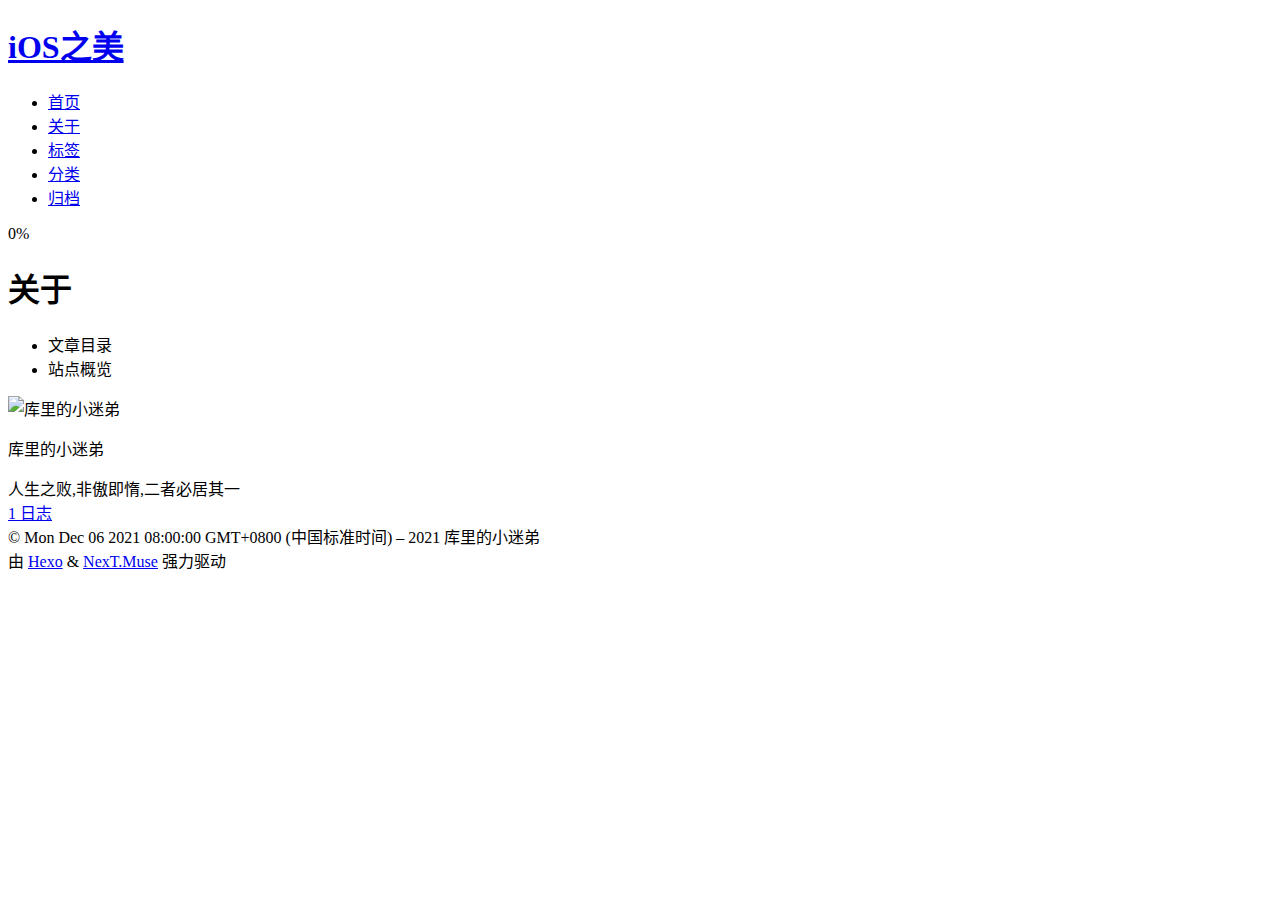
==== commit f71bd089: "Site updated: 2021-12-06 13:29:52" ====
--- a/about/index.html
+++ b/about/index.html
@@ -5,25 +5,25 @@
 <meta name="viewport" content="width=device-width, initial-scale=1, maximum-scale=2">
 <meta name="theme-color" content="#222">
 <meta name="generator" content="Hexo 5.4.0">
-  <link rel="apple-touch-icon" sizes="180x180" href="/images/apple-touch-icon-next.png">
-  <link rel="icon" type="image/png" sizes="32x32" href="/images/favicon-32x32-next.png">
-  <link rel="icon" type="image/png" sizes="16x16" href="/images/favicon-16x16-next.png">
-  <link rel="mask-icon" href="/images/logo.svg" color="#222">
-
-<link rel="stylesheet" href="/css/main.css">
-
-
-<link rel="stylesheet" href="/lib/font-awesome/css/all.min.css">
+  <link rel="apple-touch-icon" sizes="180x180" href="/bolg/images/apple-touch-icon-next.png">
+  <link rel="icon" type="image/png" sizes="32x32" href="/bolg/images/favicon-32x32-next.png">
+  <link rel="icon" type="image/png" sizes="16x16" href="/bolg/images/favicon-16x16-next.png">
+  <link rel="mask-icon" href="/bolg/images/logo.svg" color="#222">
+
+<link rel="stylesheet" href="/bolg/css/main.css">
+
+
+<link rel="stylesheet" href="/bolg/lib/font-awesome/css/all.min.css">
 
 <script id="hexo-configurations">
     var NexT = window.NexT || {};
-    var CONFIG = {"hostname":"example.com","root":"/","scheme":"Muse","version":"7.8.0","exturl":false,"sidebar":{"position":"left","display":"post","padding":18,"offset":12,"onmobile":false},"copycode":{"enable":false,"show_result":false,"style":null},"back2top":{"enable":true,"sidebar":false,"scrollpercent":false},"bookmark":{"enable":false,"color":"#222","save":"auto"},"fancybox":false,"mediumzoom":false,"lazyload":false,"pangu":false,"comments":{"style":"tabs","active":null,"storage":true,"lazyload":false,"nav":null},"algolia":{"hits":{"per_page":10},"labels":{"input_placeholder":"Search for Posts","hits_empty":"We didn't find any results for the search: ${query}","hits_stats":"${hits} results found in ${time} ms"}},"localsearch":{"enable":false,"trigger":"auto","top_n_per_article":1,"unescape":false,"preload":false},"motion":{"enable":true,"async":false,"transition":{"post_block":"fadeIn","post_header":"slideDownIn","post_body":"slideDownIn","coll_header":"slideLeftIn","sidebar":"slideUpIn"}}};
+    var CONFIG = {"hostname":"qiuzhihang888.github.io","root":"/bolg/","scheme":"Muse","version":"7.8.0","exturl":false,"sidebar":{"position":"left","display":"post","padding":18,"offset":12,"onmobile":false},"copycode":{"enable":false,"show_result":false,"style":null},"back2top":{"enable":true,"sidebar":false,"scrollpercent":false},"bookmark":{"enable":false,"color":"#222","save":"auto"},"fancybox":false,"mediumzoom":false,"lazyload":false,"pangu":false,"comments":{"style":"tabs","active":null,"storage":true,"lazyload":false,"nav":null},"algolia":{"hits":{"per_page":10},"labels":{"input_placeholder":"Search for Posts","hits_empty":"We didn't find any results for the search: ${query}","hits_stats":"${hits} results found in ${time} ms"}},"localsearch":{"enable":false,"trigger":"auto","top_n_per_article":1,"unescape":false,"preload":false},"motion":{"enable":true,"async":false,"transition":{"post_block":"fadeIn","post_header":"slideDownIn","post_body":"slideDownIn","coll_header":"slideLeftIn","sidebar":"slideUpIn"}}};
   </script>
 
   <meta name="description" content="人生之败,非傲即惰,二者必居其一">
 <meta property="og:type" content="website">
 <meta property="og:title" content="关于">
-<meta property="og:url" content="http://example.com/about/index.html">
+<meta property="og:url" content="http://qiuzhihang888.github.io/bolg/about/index.html">
 <meta property="og:site_name" content="iOS之美">
 <meta property="og:description" content="人生之败,非傲即惰,二者必居其一">
 <meta property="og:locale" content="zh_CN">
@@ -32,7 +32,7 @@
 <meta property="article:author" content="库里的小迷弟">
 <meta name="twitter:card" content="summary">
 
-<link rel="canonical" href="http://example.com/about/">
+<link rel="canonical" href="http://qiuzhihang888.github.io/bolg/about/">
 
 
 <script id="page-configurations">
@@ -95,7 +95,7 @@
 
   <div class="site-meta">
 
-    <a href="/" class="brand" rel="start">
+    <a href="/bolg/" class="brand" rel="start">
       <span class="logo-line-before"><i></i></span>
       <h1 class="site-title">iOS之美</h1>
       <span class="logo-line-after"><i></i></span>
@@ -115,27 +115,27 @@
   <ul id="menu" class="main-menu menu">
         <li class="menu-item menu-item-home">
 
-    <a href="/" rel="section"><i class="fa fa-home fa-fw"></i>首页</a>
+    <a href="/bolg/" rel="section"><i class="fa fa-home fa-fw"></i>首页</a>
 
   </li>
         <li class="menu-item menu-item-about">
 
-    <a href="/about/" rel="section"><i class="fa fa-user fa-fw"></i>关于</a>
+    <a href="/bolg/about/" rel="section"><i class="fa fa-user fa-fw"></i>关于</a>
 
   </li>
         <li class="menu-item menu-item-tags">
 
-    <a href="/tags/" rel="section"><i class="fa fa-tags fa-fw"></i>标签</a>
+    <a href="/bolg/tags/" rel="section"><i class="fa fa-tags fa-fw"></i>标签</a>
 
   </li>
         <li class="menu-item menu-item-categories">
 
-    <a href="/categories/" rel="section"><i class="fa fa-th fa-fw"></i>分类</a>
+    <a href="/bolg/categories/" rel="section"><i class="fa fa-th fa-fw"></i>分类</a>
 
   </li>
         <li class="menu-item menu-item-archives">
 
-    <a href="/archives/" rel="section"><i class="fa fa-archive fa-fw"></i>归档</a>
+    <a href="/bolg/archives/" rel="section"><i class="fa fa-archive fa-fw"></i>归档</a>
 
   </li>
   </ul>
@@ -251,14 +251,14 @@
       <div class="site-overview-wrap sidebar-panel">
         <div class="site-author motion-element" itemprop="author" itemscope itemtype="http://schema.org/Person">
     <img class="site-author-image" itemprop="image" alt="库里的小迷弟"
-      src="/images/avatar.png">
+      src="/bolg/images/avatar.png">
   <p class="site-author-name" itemprop="name">库里的小迷弟</p>
   <div class="site-description" itemprop="description">人生之败,非傲即惰,二者必居其一</div>
 </div>
 <div class="site-state-wrap motion-element">
   <nav class="site-state">
       <div class="site-state-item site-state-posts">
-          <a href="/archives/">
+          <a href="/bolg/archives/">
         
           <span class="site-state-item-count">1</span>
           <span class="site-state-item-name">日志</span>
@@ -312,21 +312,21 @@
 
   
   
-  <script color='0,0,255' opacity='0.5' zIndex='-1' count='99' src="/lib/canvas-nest/canvas-nest.min.js"></script>
-  <script size="300" alpha="0.6" zIndex="-1" src="/lib/canvas-ribbon/canvas-ribbon.js"></script>
-  <script src="/lib/anime.min.js"></script>
-  <script src="/lib/velocity/velocity.min.js"></script>
-  <script src="/lib/velocity/velocity.ui.min.js"></script>
-
-<script src="/js/utils.js"></script>
-
-<script src="/js/motion.js"></script>
-
-
-<script src="/js/schemes/muse.js"></script>
-
-
-<script src="/js/next-boot.js"></script>
+  <script color='0,0,255' opacity='0.5' zIndex='-1' count='99' src="/bolg/lib/canvas-nest/canvas-nest.min.js"></script>
+  <script size="300" alpha="0.6" zIndex="-1" src="/bolg/lib/canvas-ribbon/canvas-ribbon.js"></script>
+  <script src="/bolg/lib/anime.min.js"></script>
+  <script src="/bolg/lib/velocity/velocity.min.js"></script>
+  <script src="/bolg/lib/velocity/velocity.ui.min.js"></script>
+
+<script src="/bolg/js/utils.js"></script>
+
+<script src="/bolg/js/motion.js"></script>
+
+
+<script src="/bolg/js/schemes/muse.js"></script>
+
+
+<script src="/bolg/js/next-boot.js"></script>
 
 
 
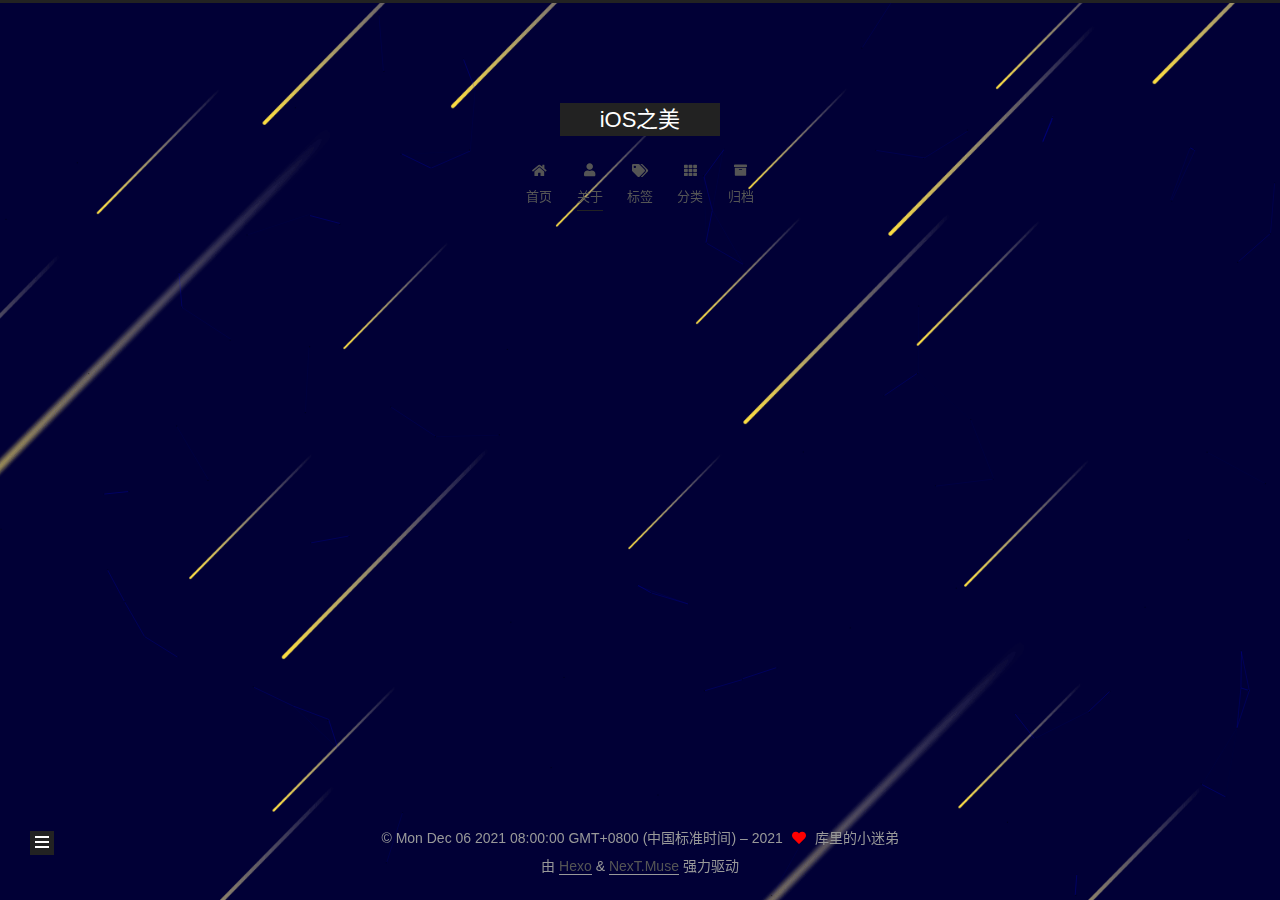
==== commit 4ccc5344: "Site updated: 2021-12-06 13:32:59" ====
--- a/about/index.html
+++ b/about/index.html
@@ -5,25 +5,25 @@
 <meta name="viewport" content="width=device-width, initial-scale=1, maximum-scale=2">
 <meta name="theme-color" content="#222">
 <meta name="generator" content="Hexo 5.4.0">
-  <link rel="apple-touch-icon" sizes="180x180" href="/bolg/images/apple-touch-icon-next.png">
-  <link rel="icon" type="image/png" sizes="32x32" href="/bolg/images/favicon-32x32-next.png">
-  <link rel="icon" type="image/png" sizes="16x16" href="/bolg/images/favicon-16x16-next.png">
-  <link rel="mask-icon" href="/bolg/images/logo.svg" color="#222">
-
-<link rel="stylesheet" href="/bolg/css/main.css">
-
-
-<link rel="stylesheet" href="/bolg/lib/font-awesome/css/all.min.css">
+  <link rel="apple-touch-icon" sizes="180x180" href="/images/apple-touch-icon-next.png">
+  <link rel="icon" type="image/png" sizes="32x32" href="/images/favicon-32x32-next.png">
+  <link rel="icon" type="image/png" sizes="16x16" href="/images/favicon-16x16-next.png">
+  <link rel="mask-icon" href="/images/logo.svg" color="#222">
+
+<link rel="stylesheet" href="/css/main.css">
+
+
+<link rel="stylesheet" href="/lib/font-awesome/css/all.min.css">
 
 <script id="hexo-configurations">
     var NexT = window.NexT || {};
-    var CONFIG = {"hostname":"qiuzhihang888.github.io","root":"/bolg/","scheme":"Muse","version":"7.8.0","exturl":false,"sidebar":{"position":"left","display":"post","padding":18,"offset":12,"onmobile":false},"copycode":{"enable":false,"show_result":false,"style":null},"back2top":{"enable":true,"sidebar":false,"scrollpercent":false},"bookmark":{"enable":false,"color":"#222","save":"auto"},"fancybox":false,"mediumzoom":false,"lazyload":false,"pangu":false,"comments":{"style":"tabs","active":null,"storage":true,"lazyload":false,"nav":null},"algolia":{"hits":{"per_page":10},"labels":{"input_placeholder":"Search for Posts","hits_empty":"We didn't find any results for the search: ${query}","hits_stats":"${hits} results found in ${time} ms"}},"localsearch":{"enable":false,"trigger":"auto","top_n_per_article":1,"unescape":false,"preload":false},"motion":{"enable":true,"async":false,"transition":{"post_block":"fadeIn","post_header":"slideDownIn","post_body":"slideDownIn","coll_header":"slideLeftIn","sidebar":"slideUpIn"}}};
+    var CONFIG = {"hostname":"qiuzhihang888.github.io","root":"/","scheme":"Muse","version":"7.8.0","exturl":false,"sidebar":{"position":"left","display":"post","padding":18,"offset":12,"onmobile":false},"copycode":{"enable":false,"show_result":false,"style":null},"back2top":{"enable":true,"sidebar":false,"scrollpercent":false},"bookmark":{"enable":false,"color":"#222","save":"auto"},"fancybox":false,"mediumzoom":false,"lazyload":false,"pangu":false,"comments":{"style":"tabs","active":null,"storage":true,"lazyload":false,"nav":null},"algolia":{"hits":{"per_page":10},"labels":{"input_placeholder":"Search for Posts","hits_empty":"We didn't find any results for the search: ${query}","hits_stats":"${hits} results found in ${time} ms"}},"localsearch":{"enable":false,"trigger":"auto","top_n_per_article":1,"unescape":false,"preload":false},"motion":{"enable":true,"async":false,"transition":{"post_block":"fadeIn","post_header":"slideDownIn","post_body":"slideDownIn","coll_header":"slideLeftIn","sidebar":"slideUpIn"}}};
   </script>
 
   <meta name="description" content="人生之败,非傲即惰,二者必居其一">
 <meta property="og:type" content="website">
 <meta property="og:title" content="关于">
-<meta property="og:url" content="http://qiuzhihang888.github.io/bolg/about/index.html">
+<meta property="og:url" content="http://qiuzhihang888.github.io/about/index.html">
 <meta property="og:site_name" content="iOS之美">
 <meta property="og:description" content="人生之败,非傲即惰,二者必居其一">
 <meta property="og:locale" content="zh_CN">
@@ -32,7 +32,7 @@
 <meta property="article:author" content="库里的小迷弟">
 <meta name="twitter:card" content="summary">
 
-<link rel="canonical" href="http://qiuzhihang888.github.io/bolg/about/">
+<link rel="canonical" href="http://qiuzhihang888.github.io/about/">
 
 
 <script id="page-configurations">
@@ -95,7 +95,7 @@
 
   <div class="site-meta">
 
-    <a href="/bolg/" class="brand" rel="start">
+    <a href="/" class="brand" rel="start">
       <span class="logo-line-before"><i></i></span>
       <h1 class="site-title">iOS之美</h1>
       <span class="logo-line-after"><i></i></span>
@@ -115,27 +115,27 @@
   <ul id="menu" class="main-menu menu">
         <li class="menu-item menu-item-home">
 
-    <a href="/bolg/" rel="section"><i class="fa fa-home fa-fw"></i>首页</a>
+    <a href="/" rel="section"><i class="fa fa-home fa-fw"></i>首页</a>
 
   </li>
         <li class="menu-item menu-item-about">
 
-    <a href="/bolg/about/" rel="section"><i class="fa fa-user fa-fw"></i>关于</a>
+    <a href="/about/" rel="section"><i class="fa fa-user fa-fw"></i>关于</a>
 
   </li>
         <li class="menu-item menu-item-tags">
 
-    <a href="/bolg/tags/" rel="section"><i class="fa fa-tags fa-fw"></i>标签</a>
+    <a href="/tags/" rel="section"><i class="fa fa-tags fa-fw"></i>标签</a>
 
   </li>
         <li class="menu-item menu-item-categories">
 
-    <a href="/bolg/categories/" rel="section"><i class="fa fa-th fa-fw"></i>分类</a>
+    <a href="/categories/" rel="section"><i class="fa fa-th fa-fw"></i>分类</a>
 
   </li>
         <li class="menu-item menu-item-archives">
 
-    <a href="/bolg/archives/" rel="section"><i class="fa fa-archive fa-fw"></i>归档</a>
+    <a href="/archives/" rel="section"><i class="fa fa-archive fa-fw"></i>归档</a>
 
   </li>
   </ul>
@@ -251,14 +251,14 @@
       <div class="site-overview-wrap sidebar-panel">
         <div class="site-author motion-element" itemprop="author" itemscope itemtype="http://schema.org/Person">
     <img class="site-author-image" itemprop="image" alt="库里的小迷弟"
-      src="/bolg/images/avatar.png">
+      src="/images/avatar.png">
   <p class="site-author-name" itemprop="name">库里的小迷弟</p>
   <div class="site-description" itemprop="description">人生之败,非傲即惰,二者必居其一</div>
 </div>
 <div class="site-state-wrap motion-element">
   <nav class="site-state">
       <div class="site-state-item site-state-posts">
-          <a href="/bolg/archives/">
+          <a href="/archives/">
         
           <span class="site-state-item-count">1</span>
           <span class="site-state-item-name">日志</span>
@@ -312,21 +312,21 @@
 
   
   
-  <script color='0,0,255' opacity='0.5' zIndex='-1' count='99' src="/bolg/lib/canvas-nest/canvas-nest.min.js"></script>
-  <script size="300" alpha="0.6" zIndex="-1" src="/bolg/lib/canvas-ribbon/canvas-ribbon.js"></script>
-  <script src="/bolg/lib/anime.min.js"></script>
-  <script src="/bolg/lib/velocity/velocity.min.js"></script>
-  <script src="/bolg/lib/velocity/velocity.ui.min.js"></script>
-
-<script src="/bolg/js/utils.js"></script>
-
-<script src="/bolg/js/motion.js"></script>
-
-
-<script src="/bolg/js/schemes/muse.js"></script>
-
-
-<script src="/bolg/js/next-boot.js"></script>
+  <script color='0,0,255' opacity='0.5' zIndex='-1' count='99' src="/lib/canvas-nest/canvas-nest.min.js"></script>
+  <script size="300" alpha="0.6" zIndex="-1" src="/lib/canvas-ribbon/canvas-ribbon.js"></script>
+  <script src="/lib/anime.min.js"></script>
+  <script src="/lib/velocity/velocity.min.js"></script>
+  <script src="/lib/velocity/velocity.ui.min.js"></script>
+
+<script src="/js/utils.js"></script>
+
+<script src="/js/motion.js"></script>
+
+
+<script src="/js/schemes/muse.js"></script>
+
+
+<script src="/js/next-boot.js"></script>
 
 
 
--- a/css/main.css
+++ b/css/main.css
@@ -0,0 +1,2309 @@
+:root {
+  --body-bg-color: #fff;
+  --content-bg-color: #fff;
+  --card-bg-color: #f5f5f5;
+  --text-color: #555;
+  --blockquote-color: #666;
+  --link-color: #555;
+  --link-hover-color: #222;
+  --brand-color: #fff;
+  --brand-hover-color: #fff;
+  --table-row-odd-bg-color: #f9f9f9;
+  --table-row-hover-bg-color: #f5f5f5;
+  --menu-item-bg-color: #f5f5f5;
+  --btn-default-bg: #222;
+  --btn-default-color: #fff;
+  --btn-default-border-color: #222;
+  --btn-default-hover-bg: #fff;
+  --btn-default-hover-color: #222;
+  --btn-default-hover-border-color: #222;
+}
+html {
+  line-height: 1.15; /* 1 */
+  -webkit-text-size-adjust: 100%; /* 2 */
+}
+body {
+  margin: 0;
+}
+main {
+  display: block;
+}
+h1 {
+  font-size: 2em;
+  margin: 0.67em 0;
+}
+hr {
+  box-sizing: content-box; /* 1 */
+  height: 0; /* 1 */
+  overflow: visible; /* 2 */
+}
+pre {
+  font-family: monospace, monospace; /* 1 */
+  font-size: 1em; /* 2 */
+}
+a {
+  background: transparent;
+}
+abbr[title] {
+  border-bottom: none; /* 1 */
+  text-decoration: underline; /* 2 */
+  text-decoration: underline dotted; /* 2 */
+}
+b,
+strong {
+  font-weight: bolder;
+}
+code,
+kbd,
+samp {
+  font-family: monospace, monospace; /* 1 */
+  font-size: 1em; /* 2 */
+}
+small {
+  font-size: 80%;
+}
+sub,
+sup {
+  font-size: 75%;
+  line-height: 0;
+  position: relative;
+  vertical-align: baseline;
+}
+sub {
+  bottom: -0.25em;
+}
+sup {
+  top: -0.5em;
+}
+img {
+  border-style: none;
+}
+button,
+input,
+optgroup,
+select,
+textarea {
+  font-family: inherit; /* 1 */
+  font-size: 100%; /* 1 */
+  line-height: 1.15; /* 1 */
+  margin: 0; /* 2 */
+}
+button,
+input {
+/* 1 */
+  overflow: visible;
+}
+button,
+select {
+/* 1 */
+  text-transform: none;
+}
+button,
+[type='button'],
+[type='reset'],
+[type='submit'] {
+  -webkit-appearance: button;
+}
+button::-moz-focus-inner,
+[type='button']::-moz-focus-inner,
+[type='reset']::-moz-focus-inner,
+[type='submit']::-moz-focus-inner {
+  border-style: none;
+  padding: 0;
+}
+button:-moz-focusring,
+[type='button']:-moz-focusring,
+[type='reset']:-moz-focusring,
+[type='submit']:-moz-focusring {
+  outline: 1px dotted ButtonText;
+}
+fieldset {
+  padding: 0.35em 0.75em 0.625em;
+}
+legend {
+  box-sizing: border-box; /* 1 */
+  color: inherit; /* 2 */
+  display: table; /* 1 */
+  max-width: 100%; /* 1 */
+  padding: 0; /* 3 */
+  white-space: normal; /* 1 */
+}
+progress {
+  vertical-align: baseline;
+}
+textarea {
+  overflow: auto;
+}
+[type='checkbox'],
+[type='radio'] {
+  box-sizing: border-box; /* 1 */
+  padding: 0; /* 2 */
+}
+[type='number']::-webkit-inner-spin-button,
+[type='number']::-webkit-outer-spin-button {
+  height: auto;
+}
+[type='search'] {
+  outline-offset: -2px; /* 2 */
+  -webkit-appearance: textfield; /* 1 */
+}
+[type='search']::-webkit-search-decoration {
+  -webkit-appearance: none;
+}
+::-webkit-file-upload-button {
+  font: inherit; /* 2 */
+  -webkit-appearance: button; /* 1 */
+}
+details {
+  display: block;
+}
+summary {
+  display: list-item;
+}
+template {
+  display: none;
+}
+[hidden] {
+  display: none;
+}
+::selection {
+  background: #262a30;
+  color: #eee;
+}
+html,
+body {
+  height: 100%;
+}
+body {
+  background: var(--body-bg-color);
+  color: var(--text-color);
+  font-family: 'Lato', "PingFang SC", "Microsoft YaHei", sans-serif;
+  font-size: 1em;
+  line-height: 2;
+}
+@media (max-width: 991px) {
+  body {
+    padding-left: 0 !important;
+    padding-right: 0 !important;
+  }
+}
+h1,
+h2,
+h3,
+h4,
+h5,
+h6 {
+  font-family: 'Lato', "PingFang SC", "Microsoft YaHei", sans-serif;
+  font-weight: bold;
+  line-height: 1.5;
+  margin: 20px 0 15px;
+}
+h1 {
+  font-size: 1.5em;
+}
+h2 {
+  font-size: 1.375em;
+}
+h3 {
+  font-size: 1.25em;
+}
+h4 {
+  font-size: 1.125em;
+}
+h5 {
+  font-size: 1em;
+}
+h6 {
+  font-size: 0.875em;
+}
+p {
+  margin: 0 0 20px 0;
+}
+a,
+span.exturl {
+  border-bottom: 1px solid #999;
+  color: var(--link-color);
+  outline: 0;
+  text-decoration: none;
+  overflow-wrap: break-word;
+  word-wrap: break-word;
+  cursor: pointer;
+}
+a:hover,
+span.exturl:hover {
+  border-bottom-color: var(--link-hover-color);
+  color: var(--link-hover-color);
+}
+iframe,
+img,
+video {
+  display: block;
+  margin-left: auto;
+  margin-right: auto;
+  max-width: 100%;
+}
+hr {
+  background-image: repeating-linear-gradient(-45deg, #ddd, #ddd 4px, transparent 4px, transparent 8px);
+  border: 0;
+  height: 3px;
+  margin: 40px 0;
+}
+blockquote {
+  border-left: 4px solid #ddd;
+  color: var(--blockquote-color);
+  margin: 0;
+  padding: 0 15px;
+}
+blockquote cite::before {
+  content: '-';
+  padding: 0 5px;
+}
+dt {
+  font-weight: bold;
+}
+dd {
+  margin: 0;
+  padding: 0;
+}
+kbd {
+  background-color: #f5f5f5;
+  background-image: linear-gradient(#eee, #fff, #eee);
+  border: 1px solid #ccc;
+  border-radius: 0.2em;
+  box-shadow: 0.1em 0.1em 0.2em rgba(0,0,0,0.1);
+  color: #555;
+  font-family: inherit;
+  padding: 0.1em 0.3em;
+  white-space: nowrap;
+}
+.table-container {
+  overflow: auto;
+}
+table {
+  border-collapse: collapse;
+  border-spacing: 0;
+  font-size: 0.875em;
+  margin: 0 0 20px 0;
+  width: 100%;
+}
+tbody tr:nth-of-type(odd) {
+  background: var(--table-row-odd-bg-color);
+}
+tbody tr:hover {
+  background: var(--table-row-hover-bg-color);
+}
+caption,
+th,
+td {
+  font-weight: normal;
+  padding: 8px;
+  vertical-align: middle;
+}
+th,
+td {
+  border: 1px solid #ddd;
+  border-bottom: 3px solid #ddd;
+}
+th {
+  font-weight: 700;
+  padding-bottom: 10px;
+}
+td {
+  border-bottom-width: 1px;
+}
+.btn {
+  background: var(--btn-default-bg);
+  border: 2px solid var(--btn-default-border-color);
+  border-radius: 0;
+  color: var(--btn-default-color);
+  display: inline-block;
+  font-size: 0.875em;
+  line-height: 2;
+  padding: 0 20px;
+  text-decoration: none;
+  transition-property: background-color;
+  transition-delay: 0s;
+  transition-duration: 0.2s;
+  transition-timing-function: ease-in-out;
+}
+.btn:hover {
+  background: var(--btn-default-hover-bg);
+  border-color: var(--btn-default-hover-border-color);
+  color: var(--btn-default-hover-color);
+}
+.btn + .btn {
+  margin: 0 0 8px 8px;
+}
+.btn .fa-fw {
+  text-align: left;
+  width: 1.285714285714286em;
+}
+.toggle {
+  line-height: 0;
+}
+.toggle .toggle-line {
+  background: #fff;
+  display: inline-block;
+  height: 2px;
+  left: 0;
+  position: relative;
+  top: 0;
+  transition: all 0.4s;
+  vertical-align: top;
+  width: 100%;
+}
+.toggle .toggle-line:not(:first-child) {
+  margin-top: 3px;
+}
+.toggle.toggle-arrow .toggle-line-first {
+  left: 50%;
+  top: 2px;
+  transform: rotate(45deg);
+  width: 50%;
+}
+.toggle.toggle-arrow .toggle-line-middle {
+  left: 2px;
+  width: 90%;
+}
+.toggle.toggle-arrow .toggle-line-last {
+  left: 50%;
+  top: -2px;
+  transform: rotate(-45deg);
+  width: 50%;
+}
+.toggle.toggle-close .toggle-line-first {
+  transform: rotate(-45deg);
+  top: 5px;
+}
+.toggle.toggle-close .toggle-line-middle {
+  opacity: 0;
+}
+.toggle.toggle-close .toggle-line-last {
+  transform: rotate(45deg);
+  top: -5px;
+}
+.highlight,
+pre {
+  background: #f7f7f7;
+  color: #4d4d4c;
+  line-height: 1.6;
+  margin: 0 auto 20px;
+}
+pre,
+code {
+  font-family: consolas, Menlo, monospace, "PingFang SC", "Microsoft YaHei";
+}
+code {
+  background: #eee;
+  border-radius: 3px;
+  color: #555;
+  padding: 2px 4px;
+  overflow-wrap: break-word;
+  word-wrap: break-word;
+}
+.highlight *::selection {
+  background: #d6d6d6;
+}
+.highlight pre {
+  border: 0;
+  margin: 0;
+  padding: 10px 0;
+}
+.highlight table {
+  border: 0;
+  margin: 0;
+  width: auto;
+}
+.highlight td {
+  border: 0;
+  padding: 0;
+}
+.highlight figcaption {
+  background: #eff2f3;
+  color: #4d4d4c;
+  display: flex;
+  font-size: 0.875em;
+  justify-content: space-between;
+  line-height: 1.2;
+  padding: 0.5em;
+}
+.highlight figcaption a {
+  color: #4d4d4c;
+}
+.highlight figcaption a:hover {
+  border-bottom-color: #4d4d4c;
+}
+.highlight .gutter {
+  -moz-user-select: none;
+  -ms-user-select: none;
+  -webkit-user-select: none;
+  user-select: none;
+}
+.highlight .gutter pre {
+  background: #eff2f3;
+  color: #869194;
+  padding-left: 10px;
+  padding-right: 10px;
+  text-align: right;
+}
+.highlight .code pre {
+  background: #f7f7f7;
+  padding-left: 10px;
+  width: 100%;
+}
+.gist table {
+  width: auto;
+}
+.gist table td {
+  border: 0;
+}
+pre {
+  overflow: auto;
+  padding: 10px;
+}
+pre code {
+  background: none;
+  color: #4d4d4c;
+  font-size: 0.875em;
+  padding: 0;
+  text-shadow: none;
+}
+pre .deletion {
+  background: #fdd;
+}
+pre .addition {
+  background: #dfd;
+}
+pre .meta {
+  color: #eab700;
+  -moz-user-select: none;
+  -ms-user-select: none;
+  -webkit-user-select: none;
+  user-select: none;
+}
+pre .comment {
+  color: #8e908c;
+}
+pre .variable,
+pre .attribute,
+pre .tag,
+pre .name,
+pre .regexp,
+pre .ruby .constant,
+pre .xml .tag .title,
+pre .xml .pi,
+pre .xml .doctype,
+pre .html .doctype,
+pre .css .id,
+pre .css .class,
+pre .css .pseudo {
+  color: #c82829;
+}
+pre .number,
+pre .preprocessor,
+pre .built_in,
+pre .builtin-name,
+pre .literal,
+pre .params,
+pre .constant,
+pre .command {
+  color: #f5871f;
+}
+pre .ruby .class .title,
+pre .css .rules .attribute,
+pre .string,
+pre .symbol,
+pre .value,
+pre .inheritance,
+pre .header,
+pre .ruby .symbol,
+pre .xml .cdata,
+pre .special,
+pre .formula {
+  color: #718c00;
+}
+pre .title,
+pre .css .hexcolor {
+  color: #3e999f;
+}
+pre .function,
+pre .python .decorator,
+pre .python .title,
+pre .ruby .function .title,
+pre .ruby .title .keyword,
+pre .perl .sub,
+pre .javascript .title,
+pre .coffeescript .title {
+  color: #4271ae;
+}
+pre .keyword,
+pre .javascript .function {
+  color: #8959a8;
+}
+.blockquote-center {
+  border-left: none;
+  margin: 40px 0;
+  padding: 0;
+  position: relative;
+  text-align: center;
+}
+.blockquote-center .fa {
+  display: block;
+  opacity: 0.6;
+  position: absolute;
+  width: 100%;
+}
+.blockquote-center .fa-quote-left {
+  border-top: 1px solid #ccc;
+  text-align: left;
+  top: -20px;
+}
+.blockquote-center .fa-quote-right {
+  border-bottom: 1px solid #ccc;
+  text-align: right;
+  bottom: -20px;
+}
+.blockquote-center p,
+.blockquote-center div {
+  text-align: center;
+}
+.post-body .group-picture img {
+  margin: 0 auto;
+  padding: 0 3px;
+}
+.group-picture-row {
+  margin-bottom: 6px;
+  overflow: hidden;
+}
+.group-picture-column {
+  float: left;
+  margin-bottom: 10px;
+}
+.post-body .label {
+  color: #555;
+  display: inline;
+  padding: 0 2px;
+}
+.post-body .label.default {
+  background: #f0f0f0;
+}
+.post-body .label.primary {
+  background: #efe6f7;
+}
+.post-body .label.info {
+  background: #e5f2f8;
+}
+.post-body .label.success {
+  background: #e7f4e9;
+}
+.post-body .label.warning {
+  background: #fcf6e1;
+}
+.post-body .label.danger {
+  background: #fae8eb;
+}
+.post-body .tabs {
+  margin-bottom: 20px;
+}
+.post-body .tabs,
+.tabs-comment {
+  display: block;
+  padding-top: 10px;
+  position: relative;
+}
+.post-body .tabs ul.nav-tabs,
+.tabs-comment ul.nav-tabs {
+  display: flex;
+  flex-wrap: wrap;
+  margin: 0;
+  margin-bottom: -1px;
+  padding: 0;
+}
+@media (max-width: 413px) {
+  .post-body .tabs ul.nav-tabs,
+  .tabs-comment ul.nav-tabs {
+    display: block;
+    margin-bottom: 5px;
+  }
+}
+.post-body .tabs ul.nav-tabs li.tab,
+.tabs-comment ul.nav-tabs li.tab {
+  border-bottom: 1px solid #ddd;
+  border-left: 1px solid transparent;
+  border-right: 1px solid transparent;
+  border-top: 3px solid transparent;
+  flex-grow: 1;
+  list-style-type: none;
+  border-radius: 0 0 0 0;
+}
+@media (max-width: 413px) {
+  .post-body .tabs ul.nav-tabs li.tab,
+  .tabs-comment ul.nav-tabs li.tab {
+    border-bottom: 1px solid transparent;
+    border-left: 3px solid transparent;
+    border-right: 1px solid transparent;
+    border-top: 1px solid transparent;
+  }
+}
+@media (max-width: 413px) {
+  .post-body .tabs ul.nav-tabs li.tab,
+  .tabs-comment ul.nav-tabs li.tab {
+    border-radius: 0;
+  }
+}
+.post-body .tabs ul.nav-tabs li.tab a,
+.tabs-comment ul.nav-tabs li.tab a {
+  border-bottom: initial;
+  display: block;
+  line-height: 1.8;
+  outline: 0;
+  padding: 0.25em 0.75em;
+  text-align: center;
+  transition-delay: 0s;
+  transition-duration: 0.2s;
+  transition-timing-function: ease-out;
+}
+.post-body .tabs ul.nav-tabs li.tab a i,
+.tabs-comment ul.nav-tabs li.tab a i {
+  width: 1.285714285714286em;
+}
+.post-body .tabs ul.nav-tabs li.tab.active,
+.tabs-comment ul.nav-tabs li.tab.active {
+  border-bottom: 1px solid transparent;
+  border-left: 1px solid #ddd;
+  border-right: 1px solid #ddd;
+  border-top: 3px solid #fc6423;
+}
+@media (max-width: 413px) {
+  .post-body .tabs ul.nav-tabs li.tab.active,
+  .tabs-comment ul.nav-tabs li.tab.active {
+    border-bottom: 1px solid #ddd;
+    border-left: 3px solid #fc6423;
+    border-right: 1px solid #ddd;
+    border-top: 1px solid #ddd;
+  }
+}
+.post-body .tabs ul.nav-tabs li.tab.active a,
+.tabs-comment ul.nav-tabs li.tab.active a {
+  color: var(--link-color);
+  cursor: default;
+}
+.post-body .tabs .tab-content .tab-pane,
+.tabs-comment .tab-content .tab-pane {
+  border: 1px solid #ddd;
+  border-top: 0;
+  padding: 20px 20px 0 20px;
+  border-radius: 0;
+}
+.post-body .tabs .tab-content .tab-pane:not(.active),
+.tabs-comment .tab-content .tab-pane:not(.active) {
+  display: none;
+}
+.post-body .tabs .tab-content .tab-pane.active,
+.tabs-comment .tab-content .tab-pane.active {
+  display: block;
+}
+.post-body .tabs .tab-content .tab-pane.active:nth-of-type(1),
+.tabs-comment .tab-content .tab-pane.active:nth-of-type(1) {
+  border-radius: 0 0 0 0;
+}
+@media (max-width: 413px) {
+  .post-body .tabs .tab-content .tab-pane.active:nth-of-type(1),
+  .tabs-comment .tab-content .tab-pane.active:nth-of-type(1) {
+    border-radius: 0;
+  }
+}
+.post-body .note {
+  border-radius: 3px;
+  margin-bottom: 20px;
+  padding: 1em;
+  position: relative;
+  border: 1px solid #eee;
+  border-left-width: 5px;
+}
+.post-body .note h2,
+.post-body .note h3,
+.post-body .note h4,
+.post-body .note h5,
+.post-body .note h6 {
+  margin-top: 0;
+  border-bottom: initial;
+  margin-bottom: 0;
+  padding-top: 0;
+}
+.post-body .note p:first-child,
+.post-body .note ul:first-child,
+.post-body .note ol:first-child,
+.post-body .note table:first-child,
+.post-body .note pre:first-child,
+.post-body .note blockquote:first-child,
+.post-body .note img:first-child {
+  margin-top: 0;
+}
+.post-body .note p:last-child,
+.post-body .note ul:last-child,
+.post-body .note ol:last-child,
+.post-body .note table:last-child,
+.post-body .note pre:last-child,
+.post-body .note blockquote:last-child,
+.post-body .note img:last-child {
+  margin-bottom: 0;
+}
+.post-body .note.default {
+  border-left-color: #777;
+}
+.post-body .note.default h2,
+.post-body .note.default h3,
+.post-body .note.default h4,
+.post-body .note.default h5,
+.post-body .note.default h6 {
+  color: #777;
+}
+.post-body .note.primary {
+  border-left-color: #6f42c1;
+}
+.post-body .note.primary h2,
+.post-body .note.primary h3,
+.post-body .note.primary h4,
+.post-body .note.primary h5,
+.post-body .note.primary h6 {
+  color: #6f42c1;
+}
+.post-body .note.info {
+  border-left-color: #428bca;
+}
+.post-body .note.info h2,
+.post-body .note.info h3,
+.post-body .note.info h4,
+.post-body .note.info h5,
+.post-body .note.info h6 {
+  color: #428bca;
+}
+.post-body .note.success {
+  border-left-color: #5cb85c;
+}
+.post-body .note.success h2,
+.post-body .note.success h3,
+.post-body .note.success h4,
+.post-body .note.success h5,
+.post-body .note.success h6 {
+  color: #5cb85c;
+}
+.post-body .note.warning {
+  border-left-color: #f0ad4e;
+}
+.post-body .note.warning h2,
+.post-body .note.warning h3,
+.post-body .note.warning h4,
+.post-body .note.warning h5,
+.post-body .note.warning h6 {
+  color: #f0ad4e;
+}
+.post-body .note.danger {
+  border-left-color: #d9534f;
+}
+.post-body .note.danger h2,
+.post-body .note.danger h3,
+.post-body .note.danger h4,
+.post-body .note.danger h5,
+.post-body .note.danger h6 {
+  color: #d9534f;
+}
+.pagination .prev,
+.pagination .next,
+.pagination .page-number,
+.pagination .space {
+  display: inline-block;
+  margin: 0 10px;
+  padding: 0 11px;
+  position: relative;
+  top: -1px;
+}
+@media (max-width: 767px) {
+  .pagination .prev,
+  .pagination .next,
+  .pagination .page-number,
+  .pagination .space {
+    margin: 0 5px;
+  }
+}
+.pagination {
+  border-top: 1px solid #eee;
+  margin: 120px 0 0;
+  text-align: center;
+}
+.pagination .prev,
+.pagination .next,
+.pagination .page-number {
+  border-bottom: 0;
+  border-top: 1px solid #eee;
+  transition-property: border-color;
+  transition-delay: 0s;
+  transition-duration: 0.2s;
+  transition-timing-function: ease-in-out;
+}
+.pagination .prev:hover,
+.pagination .next:hover,
+.pagination .page-number:hover {
+  border-top-color: #222;
+}
+.pagination .space {
+  margin: 0;
+  padding: 0;
+}
+.pagination .prev {
+  margin-left: 0;
+}
+.pagination .next {
+  margin-right: 0;
+}
+.pagination .page-number.current {
+  background: #ccc;
+  border-top-color: #ccc;
+  color: #fff;
+}
+@media (max-width: 767px) {
+  .pagination {
+    border-top: none;
+  }
+  .pagination .prev,
+  .pagination .next,
+  .pagination .page-number {
+    border-bottom: 1px solid #eee;
+    border-top: 0;
+    margin-bottom: 10px;
+    padding: 0 10px;
+  }
+  .pagination .prev:hover,
+  .pagination .next:hover,
+  .pagination .page-number:hover {
+    border-bottom-color: #222;
+  }
+}
+.comments {
+  margin-top: 60px;
+  overflow: hidden;
+}
+.comment-button-group {
+  display: flex;
+  flex-wrap: wrap-reverse;
+  justify-content: center;
+  margin: 1em 0;
+}
+.comment-button-group .comment-button {
+  margin: 0.1em 0.2em;
+}
+.comment-button-group .comment-button.active {
+  background: var(--btn-default-hover-bg);
+  border-color: var(--btn-default-hover-border-color);
+  color: var(--btn-default-hover-color);
+}
+.comment-position {
+  display: none;
+}
+.comment-position.active {
+  display: block;
+}
+.tabs-comment {
+  background: var(--content-bg-color);
+  margin-top: 4em;
+  padding-top: 0;
+}
+.tabs-comment .comments {
+  border: 0;
+  box-shadow: none;
+  margin-top: 0;
+  padding-top: 0;
+}
+.container {
+  min-height: 100%;
+  position: relative;
+}
+.main-inner {
+  margin: 0 auto;
+  width: 700px;
+}
+@media (min-width: 1200px) {
+  .main-inner {
+    width: 800px;
+  }
+}
+@media (min-width: 1600px) {
+  .main-inner {
+    width: 900px;
+  }
+}
+@media (max-width: 767px) {
+  .content-wrap {
+    padding: 0 20px;
+  }
+}
+.header {
+  background: transparent;
+}
+.header-inner {
+  margin: 0 auto;
+  width: 700px;
+}
+@media (min-width: 1200px) {
+  .header-inner {
+    width: 800px;
+  }
+}
+@media (min-width: 1600px) {
+  .header-inner {
+    width: 900px;
+  }
+}
+.site-brand-container {
+  display: flex;
+  flex-shrink: 0;
+  padding: 0 10px;
+}
+.headband {
+  background: #222;
+  height: 3px;
+}
+.site-meta {
+  flex-grow: 1;
+  text-align: center;
+}
+@media (max-width: 767px) {
+  .site-meta {
+    text-align: center;
+  }
+}
+.brand {
+  border-bottom: none;
+  color: var(--brand-color);
+  display: inline-block;
+  line-height: 1.375em;
+  padding: 0 40px;
+  position: relative;
+}
+.brand:hover {
+  color: var(--brand-hover-color);
+}
+.site-title {
+  font-family: 'Lato', "PingFang SC", "Microsoft YaHei", sans-serif;
+  font-size: 1.375em;
+  font-weight: normal;
+  margin: 0;
+}
+.site-subtitle {
+  color: #999;
+  font-size: 0.8125em;
+  margin: 10px 0;
+}
+.use-motion .brand {
+  opacity: 0;
+}
+.use-motion .site-title,
+.use-motion .site-subtitle,
+.use-motion .custom-logo-image {
+  opacity: 0;
+  position: relative;
+  top: -10px;
+}
+.site-nav-toggle,
+.site-nav-right {
+  display: none;
+}
+@media (max-width: 767px) {
+  .site-nav-toggle,
+  .site-nav-right {
+    display: flex;
+    flex-direction: column;
+    justify-content: center;
+  }
+}
+.site-nav-toggle .toggle,
+.site-nav-right .toggle {
+  color: var(--text-color);
+  padding: 10px;
+  width: 22px;
+}
+.site-nav-toggle .toggle .toggle-line,
+.site-nav-right .toggle .toggle-line {
+  background: var(--text-color);
+  border-radius: 1px;
+}
+.site-nav {
+  display: block;
+}
+@media (max-width: 767px) {
+  .site-nav {
+    clear: both;
+    display: none;
+  }
+}
+.site-nav.site-nav-on {
+  display: block;
+}
+.menu {
+  margin-top: 20px;
+  padding-left: 0;
+  text-align: center;
+}
+.menu-item {
+  display: inline-block;
+  list-style: none;
+  margin: 0 10px;
+}
+@media (max-width: 767px) {
+  .menu-item {
+    display: block;
+    margin-top: 10px;
+  }
+  .menu-item.menu-item-search {
+    display: none;
+  }
+}
+.menu-item a,
+.menu-item span.exturl {
+  border-bottom: 0;
+  display: block;
+  font-size: 0.8125em;
+  transition-property: border-color;
+  transition-delay: 0s;
+  transition-duration: 0.2s;
+  transition-timing-function: ease-in-out;
+}
+@media (hover: none) {
+  .menu-item a:hover,
+  .menu-item span.exturl:hover {
+    border-bottom-color: transparent !important;
+  }
+}
+.menu-item .fa,
+.menu-item .fab,
+.menu-item .far,
+.menu-item .fas {
+  margin-right: 8px;
+}
+.menu-item .badge {
+  display: inline-block;
+  font-weight: bold;
+  line-height: 1;
+  margin-left: 0.35em;
+  margin-top: 0.35em;
+  text-align: center;
+  white-space: nowrap;
+}
+@media (max-width: 767px) {
+  .menu-item .badge {
+    float: right;
+    margin-left: 0;
+  }
+}
+.menu-item-active a,
+.menu .menu-item a:hover,
+.menu .menu-item span.exturl:hover {
+  background: var(--menu-item-bg-color);
+}
+.use-motion .menu-item {
+  opacity: 0;
+}
+.sidebar {
+  background: #222;
+  bottom: 0;
+  box-shadow: inset 0 2px 6px #000;
+  position: fixed;
+  top: 0;
+}
+@media (max-width: 991px) {
+  .sidebar {
+    display: none;
+  }
+}
+.sidebar-inner {
+  color: #999;
+  padding: 18px 10px;
+  text-align: center;
+}
+.cc-license {
+  margin-top: 10px;
+  text-align: center;
+}
+.cc-license .cc-opacity {
+  border-bottom: none;
+  opacity: 0.7;
+}
+.cc-license .cc-opacity:hover {
+  opacity: 0.9;
+}
+.cc-license img {
+  display: inline-block;
+}
+.site-author-image {
+  border: 2px solid #333;
+  display: block;
+  margin: 0 auto;
+  max-width: 96px;
+  padding: 2px;
+  border-radius: 50%;
+}
+.site-author-image {
+  transition: transform 1s ease-out;
+}
+.site-author-image:hover {
+  transform: rotateZ(360deg);
+}
+.site-author-name {
+  color: #f5f5f5;
+  font-weight: normal;
+  margin: 5px 0 0;
+  text-align: center;
+}
+.site-description {
+  color: #999;
+  font-size: 1em;
+  margin-top: 5px;
+  text-align: center;
+}
+.links-of-author {
+  margin-top: 15px;
+}
+.links-of-author a,
+.links-of-author span.exturl {
+  border-bottom-color: #555;
+  display: inline-block;
+  font-size: 0.8125em;
+  margin-bottom: 10px;
+  margin-right: 10px;
+  vertical-align: middle;
+}
+.links-of-author a::before,
+.links-of-author span.exturl::before {
+  background: #ffff71;
+  border-radius: 50%;
+  content: ' ';
+  display: inline-block;
+  height: 4px;
+  margin-right: 3px;
+  vertical-align: middle;
+  width: 4px;
+}
+.sidebar-button {
+  margin-top: 15px;
+}
+.sidebar-button a {
+  border: 1px solid #fc6423;
+  border-radius: 4px;
+  color: #fc6423;
+  display: inline-block;
+  padding: 0 15px;
+}
+.sidebar-button a .fa,
+.sidebar-button a .fab,
+.sidebar-button a .far,
+.sidebar-button a .fas {
+  margin-right: 5px;
+}
+.sidebar-button a:hover {
+  background: #fc6423;
+  border: 1px solid #fc6423;
+  color: #fff;
+}
+.sidebar-button a:hover .fa,
+.sidebar-button a:hover .fab,
+.sidebar-button a:hover .far,
+.sidebar-button a:hover .fas {
+  color: #fff;
+}
+.links-of-blogroll {
+  font-size: 0.8125em;
+  margin-top: 10px;
+}
+.links-of-blogroll-title {
+  font-size: 0.875em;
+  font-weight: 600;
+  margin-top: 0;
+}
+.links-of-blogroll-list {
+  list-style: none;
+  margin: 0;
+  padding: 0;
+}
+#sidebar-dimmer {
+  display: none;
+}
+@media (max-width: 767px) {
+  #sidebar-dimmer {
+    background: #000;
+    display: block;
+    height: 100%;
+    left: 100%;
+    opacity: 0;
+    position: fixed;
+    top: 0;
+    width: 100%;
+    z-index: 1100;
+  }
+  .sidebar-active + #sidebar-dimmer {
+    opacity: 0.7;
+    transform: translateX(-100%);
+    transition: opacity 0.5s;
+  }
+}
+.sidebar-nav {
+  margin: 0;
+  padding-bottom: 20px;
+  padding-left: 0;
+}
+.sidebar-nav li {
+  border-bottom: 1px solid transparent;
+  color: #666;
+  cursor: pointer;
+  display: inline-block;
+  font-size: 0.875em;
+}
+.sidebar-nav li.sidebar-nav-overview {
+  margin-left: 10px;
+}
+.sidebar-nav li:hover {
+  color: #f5f5f5;
+}
+.sidebar-nav .sidebar-nav-active {
+  border-bottom-color: #87daff;
+  color: #87daff;
+}
+.sidebar-nav .sidebar-nav-active:hover {
+  color: #87daff;
+}
+.sidebar-panel {
+  display: none;
+  overflow-x: hidden;
+  overflow-y: auto;
+}
+.sidebar-panel-active {
+  display: block;
+}
+.sidebar-toggle {
+  background: #222;
+  bottom: 45px;
+  cursor: pointer;
+  height: 14px;
+  left: 30px;
+  padding: 5px;
+  position: fixed;
+  width: 14px;
+  z-index: 1300;
+}
+@media (max-width: 991px) {
+  .sidebar-toggle {
+    left: 20px;
+    opacity: 0.8;
+    display: none;
+  }
+}
+.sidebar-toggle:hover .toggle-line {
+  background: #87daff;
+}
+.post-toc {
+  font-size: 0.875em;
+}
+.post-toc ol {
+  list-style: none;
+  margin: 0;
+  padding: 0 2px 5px 10px;
+  text-align: left;
+}
+.post-toc ol > ol {
+  padding-left: 0;
+}
+.post-toc ol a {
+  transition-property: all;
+  transition-delay: 0s;
+  transition-duration: 0.2s;
+  transition-timing-function: ease-in-out;
+}
+.post-toc .nav-item {
+  line-height: 1.8;
+  overflow: hidden;
+  text-overflow: ellipsis;
+  white-space: nowrap;
+}
+.post-toc .nav .nav-child {
+  display: none;
+}
+.post-toc .nav .active > .nav-child {
+  display: block;
+}
+.post-toc .nav .active-current > .nav-child {
+  display: block;
+}
+.post-toc .nav .active-current > .nav-child > .nav-item {
+  display: block;
+}
+.post-toc .nav .active > a {
+  border-bottom-color: #87daff;
+  color: #87daff;
+}
+.post-toc .nav .active-current > a {
+  color: #87daff;
+}
+.post-toc .nav .active-current > a:hover {
+  color: #87daff;
+}
+.site-state {
+  display: flex;
+  justify-content: center;
+  line-height: 1.4;
+  margin-top: 10px;
+  overflow: hidden;
+  text-align: center;
+  white-space: nowrap;
+}
+.site-state-item {
+  padding: 0 15px;
+}
+.site-state-item:not(:first-child) {
+  border-left: 1px solid #333;
+}
+.site-state-item a {
+  border-bottom: none;
+}
+.site-state-item-count {
+  display: block;
+  font-size: 1.25em;
+  font-weight: 600;
+  text-align: center;
+}
+.site-state-item-name {
+  color: inherit;
+  font-size: 0.875em;
+}
+.footer {
+  color: #999;
+  font-size: 0.875em;
+  padding: 20px 0;
+}
+.footer.footer-fixed {
+  bottom: 0;
+  left: 0;
+  position: absolute;
+  right: 0;
+}
+.footer-inner {
+  box-sizing: border-box;
+  margin: 0 auto;
+  text-align: center;
+  width: 700px;
+}
+@media (min-width: 1200px) {
+  .footer-inner {
+    width: 800px;
+  }
+}
+@media (min-width: 1600px) {
+  .footer-inner {
+    width: 900px;
+  }
+}
+.languages {
+  display: inline-block;
+  font-size: 1.125em;
+  position: relative;
+}
+.languages .lang-select-label span {
+  margin: 0 0.5em;
+}
+.languages .lang-select {
+  height: 100%;
+  left: 0;
+  opacity: 0;
+  position: absolute;
+  top: 0;
+  width: 100%;
+}
+.with-love {
+  color: #ff0000;
+  display: inline-block;
+  margin: 0 5px;
+}
+.powered-by,
+.theme-info {
+  display: inline-block;
+}
+@-moz-keyframes iconAnimate {
+  0%, 100% {
+    transform: scale(1);
+  }
+  10%, 30% {
+    transform: scale(0.9);
+  }
+  20%, 40%, 60%, 80% {
+    transform: scale(1.1);
+  }
+  50%, 70% {
+    transform: scale(1.1);
+  }
+}
+@-webkit-keyframes iconAnimate {
+  0%, 100% {
+    transform: scale(1);
+  }
+  10%, 30% {
+    transform: scale(0.9);
+  }
+  20%, 40%, 60%, 80% {
+    transform: scale(1.1);
+  }
+  50%, 70% {
+    transform: scale(1.1);
+  }
+}
+@-o-keyframes iconAnimate {
+  0%, 100% {
+    transform: scale(1);
+  }
+  10%, 30% {
+    transform: scale(0.9);
+  }
+  20%, 40%, 60%, 80% {
+    transform: scale(1.1);
+  }
+  50%, 70% {
+    transform: scale(1.1);
+  }
+}
+@keyframes iconAnimate {
+  0%, 100% {
+    transform: scale(1);
+  }
+  10%, 30% {
+    transform: scale(0.9);
+  }
+  20%, 40%, 60%, 80% {
+    transform: scale(1.1);
+  }
+  50%, 70% {
+    transform: scale(1.1);
+  }
+}
+.back-to-top {
+  font-size: 12px;
+  text-align: center;
+  transition-delay: 0s;
+  transition-duration: 0.2s;
+  transition-timing-function: ease-in-out;
+}
+.back-to-top {
+  background: #222;
+  bottom: -100px;
+  box-sizing: border-box;
+  color: #fff;
+  cursor: pointer;
+  left: 30px;
+  opacity: 1;
+  padding: 0 6px;
+  position: fixed;
+  transition-property: bottom;
+  z-index: 1300;
+  width: 24px;
+}
+.back-to-top span {
+  display: none;
+}
+.back-to-top:hover {
+  color: #87daff;
+}
+.back-to-top.back-to-top-on {
+  bottom: 19px;
+}
+@media (max-width: 991px) {
+  .back-to-top {
+    left: 20px;
+    opacity: 0.8;
+  }
+}
+.post-body {
+  font-family: 'Lato', "PingFang SC", "Microsoft YaHei", sans-serif;
+  overflow-wrap: break-word;
+  word-wrap: break-word;
+}
+@media (min-width: 1200px) {
+  .post-body {
+    font-size: 1.125em;
+  }
+}
+.post-body .exturl .fa {
+  font-size: 0.875em;
+  margin-left: 4px;
+}
+.post-body .image-caption,
+.post-body .figure .caption {
+  color: #999;
+  font-size: 0.875em;
+  font-weight: bold;
+  line-height: 1;
+  margin: -20px auto 15px;
+  text-align: center;
+}
+.post-sticky-flag {
+  display: inline-block;
+  transform: rotate(30deg);
+}
+.post-button {
+  margin-top: 40px;
+  text-align: center;
+}
+.use-motion .post-block,
+.use-motion .pagination,
+.use-motion .comments {
+  opacity: 0;
+}
+.use-motion .post-header {
+  opacity: 0;
+}
+.use-motion .post-body {
+  opacity: 0;
+}
+.use-motion .collection-header {
+  opacity: 0;
+}
+.posts-collapse {
+  margin-left: 35px;
+  position: relative;
+}
+@media (max-width: 767px) {
+  .posts-collapse {
+    margin-left: 0px;
+    margin-right: 0px;
+  }
+}
+.posts-collapse .collection-title {
+  font-size: 1.125em;
+  position: relative;
+}
+.posts-collapse .collection-title::before {
+  background: #999;
+  border: 1px solid #fff;
+  border-radius: 50%;
+  content: ' ';
+  height: 10px;
+  left: 0;
+  margin-left: -6px;
+  margin-top: -4px;
+  position: absolute;
+  top: 50%;
+  width: 10px;
+}
+.posts-collapse .collection-year {
+  font-size: 1.5em;
+  font-weight: bold;
+  margin: 60px 0;
+  position: relative;
+}
+.posts-collapse .collection-year::before {
+  background: #bbb;
+  border-radius: 50%;
+  content: ' ';
+  height: 8px;
+  left: 0;
+  margin-left: -4px;
+  margin-top: -4px;
+  position: absolute;
+  top: 50%;
+  width: 8px;
+}
+.posts-collapse .collection-header {
+  display: block;
+  margin: 0 0 0 20px;
+}
+.posts-collapse .collection-header small {
+  color: #bbb;
+  margin-left: 5px;
+}
+.posts-collapse .post-header {
+  border-bottom: 1px dashed #ccc;
+  margin: 30px 0;
+  padding-left: 15px;
+  position: relative;
+  transition-property: border;
+  transition-delay: 0s;
+  transition-duration: 0.2s;
+  transition-timing-function: ease-in-out;
+}
+.posts-collapse .post-header::before {
+  background: #bbb;
+  border: 1px solid #fff;
+  border-radius: 50%;
+  content: ' ';
+  height: 6px;
+  left: 0;
+  margin-left: -4px;
+  position: absolute;
+  top: 0.75em;
+  transition-property: background;
+  width: 6px;
+  transition-delay: 0s;
+  transition-duration: 0.2s;
+  transition-timing-function: ease-in-out;
+}
+.posts-collapse .post-header:hover {
+  border-bottom-color: #666;
+}
+.posts-collapse .post-header:hover::before {
+  background: #222;
+}
+.posts-collapse .post-meta {
+  display: inline;
+  font-size: 0.75em;
+  margin-right: 10px;
+}
+.posts-collapse .post-title {
+  display: inline;
+}
+.posts-collapse .post-title a,
+.posts-collapse .post-title span.exturl {
+  border-bottom: none;
+  color: var(--link-color);
+}
+.posts-collapse .post-title .fa-external-link-alt {
+  font-size: 0.875em;
+  margin-left: 5px;
+}
+.posts-collapse::before {
+  background: #f5f5f5;
+  content: ' ';
+  height: 100%;
+  left: 0;
+  margin-left: -2px;
+  position: absolute;
+  top: 1.25em;
+  width: 4px;
+}
+.post-eof {
+  background: #ccc;
+  height: 1px;
+  margin: 80px auto 60px;
+  text-align: center;
+  width: 8%;
+}
+.post-block:last-of-type .post-eof {
+  display: none;
+}
+.content {
+  padding-top: 40px;
+}
+@media (min-width: 992px) {
+  .post-body {
+    text-align: justify;
+  }
+}
+@media (max-width: 991px) {
+  .post-body {
+    text-align: justify;
+  }
+}
+.post-body h1,
+.post-body h2,
+.post-body h3,
+.post-body h4,
+.post-body h5,
+.post-body h6 {
+  padding-top: 10px;
+}
+.post-body h1 .header-anchor,
+.post-body h2 .header-anchor,
+.post-body h3 .header-anchor,
+.post-body h4 .header-anchor,
+.post-body h5 .header-anchor,
+.post-body h6 .header-anchor {
+  border-bottom-style: none;
+  color: #ccc;
+  float: right;
+  margin-left: 10px;
+  visibility: hidden;
+}
+.post-body h1 .header-anchor:hover,
+.post-body h2 .header-anchor:hover,
+.post-body h3 .header-anchor:hover,
+.post-body h4 .header-anchor:hover,
+.post-body h5 .header-anchor:hover,
+.post-body h6 .header-anchor:hover {
+  color: inherit;
+}
+.post-body h1:hover .header-anchor,
+.post-body h2:hover .header-anchor,
+.post-body h3:hover .header-anchor,
+.post-body h4:hover .header-anchor,
+.post-body h5:hover .header-anchor,
+.post-body h6:hover .header-anchor {
+  visibility: visible;
+}
+.post-body iframe,
+.post-body img,
+.post-body video {
+  margin-bottom: 20px;
+}
+.post-body .video-container {
+  height: 0;
+  margin-bottom: 20px;
+  overflow: hidden;
+  padding-top: 75%;
+  position: relative;
+  width: 100%;
+}
+.post-body .video-container iframe,
+.post-body .video-container object,
+.post-body .video-container embed {
+  height: 100%;
+  left: 0;
+  margin: 0;
+  position: absolute;
+  top: 0;
+  width: 100%;
+}
+.post-gallery {
+  align-items: center;
+  display: grid;
+  grid-gap: 10px;
+  grid-template-columns: 1fr 1fr 1fr;
+  margin-bottom: 20px;
+}
+@media (max-width: 767px) {
+  .post-gallery {
+    grid-template-columns: 1fr 1fr;
+  }
+}
+.post-gallery a {
+  border: 0;
+}
+.post-gallery img {
+  margin: 0;
+}
+.posts-expand .post-header {
+  font-size: 1.125em;
+}
+.posts-expand .post-title {
+  font-size: 1.5em;
+  font-weight: normal;
+  margin: initial;
+  text-align: center;
+  overflow-wrap: break-word;
+  word-wrap: break-word;
+}
+.posts-expand .post-title-link {
+  border-bottom: none;
+  color: var(--link-color);
+  display: inline-block;
+  position: relative;
+  vertical-align: top;
+}
+.posts-expand .post-title-link::before {
+  background: var(--link-color);
+  bottom: 0;
+  content: '';
+  height: 2px;
+  left: 0;
+  position: absolute;
+  transform: scaleX(0);
+  visibility: hidden;
+  width: 100%;
+  transition-delay: 0s;
+  transition-duration: 0.2s;
+  transition-timing-function: ease-in-out;
+}
+.posts-expand .post-title-link:hover::before {
+  transform: scaleX(1);
+  visibility: visible;
+}
+.posts-expand .post-title-link .fa-external-link-alt {
+  font-size: 0.875em;
+  margin-left: 5px;
+}
+.posts-expand .post-meta {
+  color: #999;
+  font-family: 'Lato', "PingFang SC", "Microsoft YaHei", sans-serif;
+  font-size: 0.75em;
+  margin: 3px 0 60px 0;
+  text-align: center;
+}
+.posts-expand .post-meta .post-description {
+  font-size: 0.875em;
+  margin-top: 2px;
+}
+.posts-expand .post-meta time {
+  border-bottom: 1px dashed #999;
+  cursor: pointer;
+}
+.post-meta .post-meta-item + .post-meta-item::before {
+  content: '|';
+  margin: 0 0.5em;
+}
+.post-meta-divider {
+  margin: 0 0.5em;
+}
+.post-meta-item-icon {
+  margin-right: 3px;
+}
+@media (max-width: 991px) {
+  .post-meta-item-icon {
+    display: inline-block;
+  }
+}
+@media (max-width: 991px) {
+  .post-meta-item-text {
+    display: none;
+  }
+}
+.post-nav {
+  border-top: 1px solid #eee;
+  display: flex;
+  justify-content: space-between;
+  margin-top: 15px;
+  padding: 10px 5px 0;
+}
+.post-nav-item {
+  flex: 1;
+}
+.post-nav-item a {
+  border-bottom: none;
+  display: block;
+  font-size: 0.875em;
+  line-height: 1.6;
+  position: relative;
+}
+.post-nav-item a:active {
+  top: 2px;
+}
+.post-nav-item .fa {
+  font-size: 0.75em;
+}
+.post-nav-item:first-child {
+  margin-right: 15px;
+}
+.post-nav-item:first-child .fa {
+  margin-right: 5px;
+}
+.post-nav-item:last-child {
+  margin-left: 15px;
+  text-align: right;
+}
+.post-nav-item:last-child .fa {
+  margin-left: 5px;
+}
+.rtl.post-body p,
+.rtl.post-body a,
+.rtl.post-body h1,
+.rtl.post-body h2,
+.rtl.post-body h3,
+.rtl.post-body h4,
+.rtl.post-body h5,
+.rtl.post-body h6,
+.rtl.post-body li,
+.rtl.post-body ul,
+.rtl.post-body ol {
+  direction: rtl;
+  font-family: UKIJ Ekran;
+}
+.rtl.post-title {
+  font-family: UKIJ Ekran;
+}
+.post-tags {
+  margin-top: 40px;
+  text-align: center;
+}
+.post-tags a {
+  display: inline-block;
+  font-size: 0.8125em;
+}
+.post-tags a:not(:last-child) {
+  margin-right: 10px;
+}
+.post-widgets {
+  border-top: 1px solid #eee;
+  margin-top: 15px;
+  text-align: center;
+}
+.wp_rating {
+  height: 20px;
+  line-height: 20px;
+  margin-top: 10px;
+  padding-top: 6px;
+  text-align: center;
+}
+.social-like {
+  display: flex;
+  font-size: 0.875em;
+  justify-content: center;
+  text-align: center;
+}
+.reward-container {
+  margin: 20px auto;
+  padding: 10px 0;
+  text-align: center;
+  width: 90%;
+}
+.reward-container button {
+  background: transparent;
+  border: 1px solid #fc6423;
+  border-radius: 0;
+  color: #fc6423;
+  cursor: pointer;
+  line-height: 2;
+  outline: 0;
+  padding: 0 15px;
+  vertical-align: text-top;
+}
+.reward-container button:hover {
+  background: #fc6423;
+  border: 1px solid transparent;
+  color: #fa9366;
+}
+#qr {
+  padding-top: 20px;
+}
+#qr a {
+  border: 0;
+}
+#qr img {
+  display: inline-block;
+  margin: 0.8em 2em 0 2em;
+  max-width: 100%;
+  width: 180px;
+}
+#qr p {
+  text-align: center;
+}
+.category-all-page .category-all-title {
+  text-align: center;
+}
+.category-all-page .category-all {
+  margin-top: 20px;
+}
+.category-all-page .category-list {
+  list-style: none;
+  margin: 0;
+  padding: 0;
+}
+.category-all-page .category-list-item {
+  margin: 5px 10px;
+}
+.category-all-page .category-list-count {
+  color: #bbb;
+}
+.category-all-page .category-list-count::before {
+  content: ' (';
+  display: inline;
+}
+.category-all-page .category-list-count::after {
+  content: ') ';
+  display: inline;
+}
+.category-all-page .category-list-child {
+  padding-left: 10px;
+}
+.event-list {
+  padding: 0;
+}
+.event-list hr {
+  background: #222;
+  margin: 20px 0 45px 0;
+}
+.event-list hr::after {
+  background: #222;
+  color: #fff;
+  content: 'NOW';
+  display: inline-block;
+  font-weight: bold;
+  padding: 0 5px;
+  text-align: right;
+}
+.event-list .event {
+  background: #222;
+  margin: 20px 0;
+  min-height: 40px;
+  padding: 15px 0 15px 10px;
+}
+.event-list .event .event-summary {
+  color: #fff;
+  margin: 0;
+  padding-bottom: 3px;
+}
+.event-list .event .event-summary::before {
+  animation: dot-flash 1s alternate infinite ease-in-out;
+  color: #fff;
+  content: '\f111';
+  display: inline-block;
+  font-size: 10px;
+  margin-right: 25px;
+  vertical-align: middle;
+  font-family: 'Font Awesome 5 Free';
+  font-weight: 900;
+}
+.event-list .event .event-relative-time {
+  color: #bbb;
+  display: inline-block;
+  font-size: 12px;
+  font-weight: normal;
+  padding-left: 12px;
+}
+.event-list .event .event-details {
+  color: #fff;
+  display: block;
+  line-height: 18px;
+  margin-left: 56px;
+  padding-bottom: 6px;
+  padding-top: 3px;
+  text-indent: -24px;
+}
+.event-list .event .event-details::before {
+  color: #fff;
+  display: inline-block;
+  margin-right: 9px;
+  text-align: center;
+  text-indent: 0;
+  width: 14px;
+  font-family: 'Font Awesome 5 Free';
+  font-weight: 900;
+}
+.event-list .event .event-details.event-location::before {
+  content: '\f041';
+}
+.event-list .event .event-details.event-duration::before {
+  content: '\f017';
+}
+.event-list .event-past {
+  background: #f5f5f5;
+}
+.event-list .event-past .event-summary,
+.event-list .event-past .event-details {
+  color: #bbb;
+  opacity: 0.9;
+}
+.event-list .event-past .event-summary::before,
+.event-list .event-past .event-details::before {
+  animation: none;
+  color: #bbb;
+}
+@-moz-keyframes dot-flash {
+  from {
+    opacity: 1;
+    transform: scale(1);
+  }
+  to {
+    opacity: 0;
+    transform: scale(0.8);
+  }
+}
+@-webkit-keyframes dot-flash {
+  from {
+    opacity: 1;
+    transform: scale(1);
+  }
+  to {
+    opacity: 0;
+    transform: scale(0.8);
+  }
+}
+@-o-keyframes dot-flash {
+  from {
+    opacity: 1;
+    transform: scale(1);
+  }
+  to {
+    opacity: 0;
+    transform: scale(0.8);
+  }
+}
+@keyframes dot-flash {
+  from {
+    opacity: 1;
+    transform: scale(1);
+  }
+  to {
+    opacity: 0;
+    transform: scale(0.8);
+  }
+}
+ul.breadcrumb {
+  font-size: 0.75em;
+  list-style: none;
+  margin: 1em 0;
+  padding: 0 2em;
+  text-align: center;
+}
+ul.breadcrumb li {
+  display: inline;
+}
+ul.breadcrumb li + li::before {
+  content: '/\00a0';
+  font-weight: normal;
+  padding: 0.5em;
+}
+ul.breadcrumb li + li:last-child {
+  font-weight: bold;
+}
+.tag-cloud {
+  text-align: center;
+}
+.tag-cloud a {
+  display: inline-block;
+  margin: 10px;
+}
+.tag-cloud a:hover {
+  color: var(--link-hover-color) !important;
+}
+@media (max-width: 767px) {
+  .header-inner,
+  .main-inner,
+  .footer-inner {
+    width: auto;
+  }
+}
+.header-inner {
+  padding-top: 100px;
+}
+@media (max-width: 767px) {
+  .header-inner {
+    padding-top: 50px;
+  }
+}
+.main-inner {
+  padding-bottom: 60px;
+}
+.content {
+  padding-top: 70px;
+}
+@media (max-width: 767px) {
+  .content {
+    padding-top: 35px;
+  }
+}
+embed {
+  display: block;
+  margin: 0 auto 25px auto;
+}
+.custom-logo .site-meta-headline {
+  text-align: center;
+}
+.custom-logo .site-title {
+  color: #222;
+  margin: 10px auto 0;
+}
+.custom-logo .site-title a {
+  border: 0;
+}
+.custom-logo-image {
+  background: #fff;
+  margin: 0 auto;
+  max-width: 150px;
+  padding: 5px;
+}
+.brand {
+  background: var(--btn-default-bg);
+}
+@media (max-width: 767px) {
+  .site-nav {
+    border-bottom: 1px solid #ddd;
+    border-top: 1px solid #ddd;
+    left: 0;
+    margin: 0;
+    padding: 0;
+    width: 100%;
+  }
+}
+@media (max-width: 767px) {
+  .menu {
+    text-align: left;
+  }
+}
+.menu-item-active a,
+.menu .menu-item a:hover,
+.menu .menu-item span.exturl:hover {
+  background: transparent;
+  border-bottom: 1px solid var(--link-hover-color) !important;
+}
+@media (max-width: 767px) {
+  .menu-item-active a,
+  .menu .menu-item a:hover,
+  .menu .menu-item span.exturl:hover {
+    border-bottom: 1px dotted #ddd !important;
+  }
+}
+@media (max-width: 767px) {
+  .menu .menu-item {
+    margin: 0 10px;
+  }
+}
+.menu .menu-item a,
+.menu .menu-item span.exturl {
+  border-bottom: 1px solid transparent;
+}
+@media (max-width: 767px) {
+  .menu .menu-item a,
+  .menu .menu-item span.exturl {
+    padding: 5px 10px;
+  }
+}
+@media (min-width: 768px) {
+  .menu .menu-item .fa,
+  .menu .menu-item .fab,
+  .menu .menu-item .far,
+  .menu .menu-item .fas {
+    display: block;
+    line-height: 2;
+    margin-right: 0;
+    width: 100%;
+  }
+}
+.menu .menu-item .badge {
+  background: #eee;
+  padding: 1px 4px;
+}
+.sub-menu {
+  margin: 10px 0;
+}
+.sub-menu .menu-item {
+  display: inline-block;
+}
+.sidebar {
+  left: -320px;
+}
+.sidebar.sidebar-active {
+  left: 0;
+}
+.sidebar {
+  width: 320px;
+  z-index: 1200;
+  transition-delay: 0s;
+  transition-duration: 0.2s;
+  transition-timing-function: ease-out;
+}
+.sidebar a,
+.sidebar span.exturl {
+  border-bottom-color: #555;
+  color: #999;
+}
+.sidebar a:hover,
+.sidebar span.exturl:hover {
+  border-bottom-color: #eee;
+  color: #eee;
+}
+.links-of-blogroll-item {
+  padding: 2px 10px;
+}
+.links-of-blogroll-item a,
+.links-of-blogroll-item span.exturl {
+  box-sizing: border-box;
+  display: inline-block;
+  max-width: 280px;
+  overflow: hidden;
+  text-overflow: ellipsis;
+  white-space: nowrap;
+}
+body {
+  background: url("/images/background.png");
+  background-repeat: no-repeat;
+  background-attachment: fixed;
+  background-position: 50% 50%;
+  background-size: cover;
+  -webkit-background-size: cover;
+  -o-background-size: cover;
+  -moz-background-size: cover;
+  -ms-background-size: cover;
+}
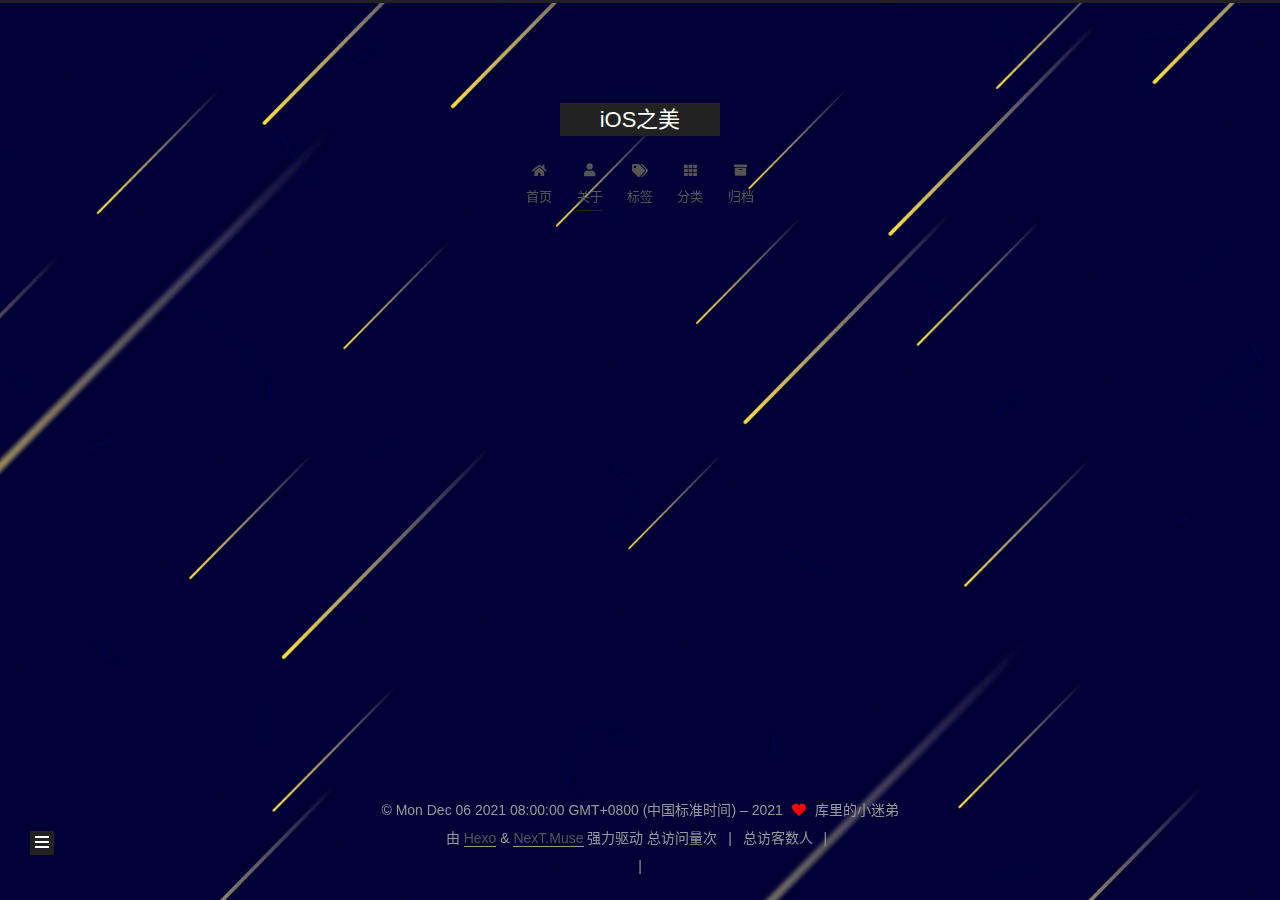
==== commit 27e6aa66: "Site updated: 2021-12-06 15:29:33" ====
--- a/about/index.html
+++ b/about/index.html
@@ -14,6 +14,8 @@
 
 
 <link rel="stylesheet" href="/lib/font-awesome/css/all.min.css">
+  <link rel="stylesheet" href="/lib/pace/pace-theme-minimal.min.css">
+  <script src="/lib/pace/pace.min.js"></script>
 
 <script id="hexo-configurations">
     var NexT = window.NexT || {};
@@ -77,6 +79,7 @@
   </style>
 </noscript>
 
+<link rel="alternate" href="/atom.xml" title="iOS之美" type="application/atom+xml">
 </head>
 
 <body itemscope itemtype="http://schema.org/WebPage">
@@ -266,6 +269,11 @@
       </div>
   </nav>
 </div>
+  <div class="links-of-author motion-element">
+      <span class="links-of-author-item">
+        <a href="https://github.com/qiuzhihang888" title="GitHub → https:&#x2F;&#x2F;github.com&#x2F;qiuzhihang888" rel="noopener" target="_blank"><i class="fab fa-github fa-fw"></i>GitHub</a>
+      </span>
+  </div>
 
 
 
@@ -297,7 +305,58 @@
   <div class="powered-by">由 <a href="https://hexo.io/" class="theme-link" rel="noopener" target="_blank">Hexo</a> & <a href="https://muse.theme-next.org/" class="theme-link" rel="noopener" target="_blank">NexT.Muse</a> 强力驱动
   </div>
 
+    <script async src="//dn-lbstatics.qbox.me/busuanzi/2.3/busuanzi.pure.mini.js"></script>
+
+    <span id="busuanzi_container_site_pv">总访问量<span id="busuanzi_value_site_pv"></span>次</span>
+    <span class="post-meta-divider">|</span>
+    <span id="busuanzi_container_site_uv">总访客数<span id="busuanzi_value_site_uv"></span>人</span>
+    <span class="post-meta-divider">|</span>
+<!-- 不蒜子计数初始值纠正 -->
+<script>
+$(document).ready(function() {
+
+    var int = setInterval(fixCount, 50);  // 50ms周期检测函数
+    var countOffset = 0;  // 初始化首次数据
+
+    function fixCount() {            
+       if (document.getElementById("busuanzi_container_site_pv").style.display != "none")
+        {
+            $("#busuanzi_value_site_pv").html(parseInt($("#busuanzi_value_site_pv").html()) + countOffset); 
+            clearInterval(int);
+        }                  
+        if ($("#busuanzi_container_site_pv").css("display") != "none")
+        {
+            $("#busuanzi_value_site_uv").html(parseInt($("#busuanzi_value_site_uv").html()) + countOffset); // 加上初始数据 
+            clearInterval(int); // 停止检测
+        }  
+    }
         
+});
+</script> 
+
+
+
+        
+<div class="busuanzi-count">
+  <script async src="https://busuanzi.ibruce.info/busuanzi/2.3/busuanzi.pure.mini.js"></script>
+    <span class="post-meta-item" id="busuanzi_container_site_uv" style="display: none;">
+      <span class="post-meta-item-icon">
+        <i class="fa fa-user"></i>
+      </span>
+      <span class="site-uv" title="总访客量">
+        <span id="busuanzi_value_site_uv"></span>
+      </span>
+    </span>
+    <span class="post-meta-divider">|</span>
+    <span class="post-meta-item" id="busuanzi_container_site_pv" style="display: none;">
+      <span class="post-meta-item-icon">
+        <i class="fa fa-eye"></i>
+      </span>
+      <span class="site-pv" title="总访问量">
+        <span id="busuanzi_value_site_pv"></span>
+      </span>
+    </span>
+</div>
 
 
 
@@ -351,5 +410,6 @@
 
   
 
+
 </body>
 </html>
--- a/css/main.css
+++ b/css/main.css
@@ -1175,7 +1175,7 @@
 }
 .links-of-author a::before,
 .links-of-author span.exturl::before {
-  background: #ffff71;
+  background: #04c30a;
   border-radius: 50%;
   content: ' ';
   display: inline-block;
@@ -1562,6 +1562,14 @@
 }
 .use-motion .collection-header {
   opacity: 0;
+}
+.post-body p a {
+  color: #0593d3;
+  border-bottom: none;
+}
+.post-body p a:hover {
+  color: #0477ab;
+  text-decoration: underline;
 }
 .posts-collapse {
   margin-left: 35px;
@@ -1969,6 +1977,13 @@
 #qr p {
   text-align: center;
 }
+.post-copyright {
+  background: var(--card-bg-color);
+  border-left: 3px solid #ff2a2a;
+  list-style: none;
+  margin: 2em 0 0;
+  padding: 0.5em 1em;
+}
 .category-all-page .category-all-title {
   text-align: center;
 }
@@ -2285,6 +2300,7 @@
   color: #eee;
 }
 .links-of-blogroll-item {
+  display: inline-block;
   padding: 2px 10px;
 }
 .links-of-blogroll-item a,
@@ -2307,3 +2323,10 @@
   -moz-background-size: cover;
   -ms-background-size: cover;
 }
+.post {
+  margin-top: 60px;
+  margin-bottom: 60px;
+  padding: 25px;
+  -webkit-box-shadow: 0 0 5px rgba(202,203,203,0.5);
+  -moz-box-shadow: 0 0 5px rgba(202,203,204,0.5);
+}
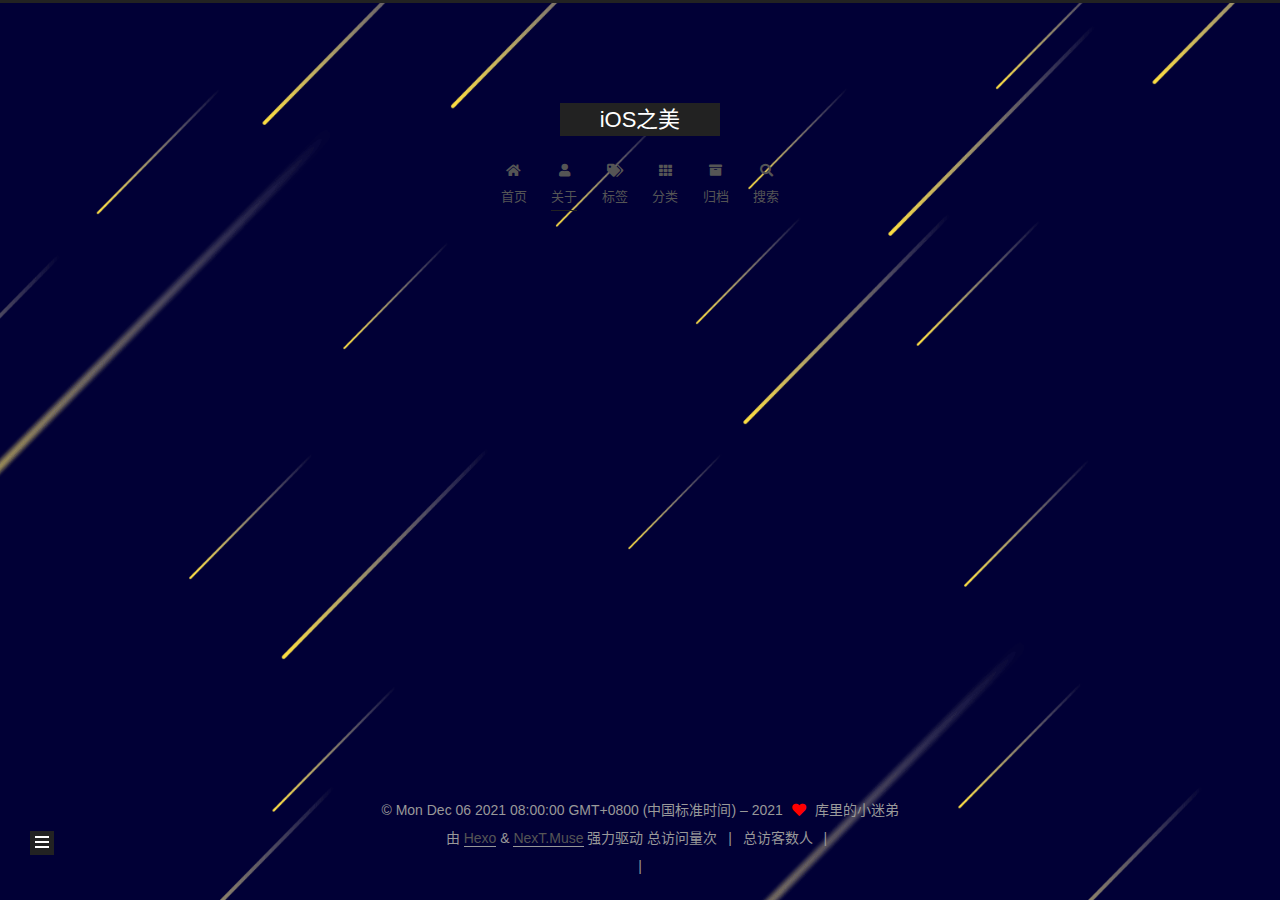
==== commit 853c2775: "Site updated: 2021-12-06 20:55:04" ====
--- a/about/index.html
+++ b/about/index.html
@@ -19,7 +19,7 @@
 
 <script id="hexo-configurations">
     var NexT = window.NexT || {};
-    var CONFIG = {"hostname":"qiuzhihang888.github.io","root":"/","scheme":"Muse","version":"7.8.0","exturl":false,"sidebar":{"position":"left","display":"post","padding":18,"offset":12,"onmobile":false},"copycode":{"enable":false,"show_result":false,"style":null},"back2top":{"enable":true,"sidebar":false,"scrollpercent":false},"bookmark":{"enable":false,"color":"#222","save":"auto"},"fancybox":false,"mediumzoom":false,"lazyload":false,"pangu":false,"comments":{"style":"tabs","active":null,"storage":true,"lazyload":false,"nav":null},"algolia":{"hits":{"per_page":10},"labels":{"input_placeholder":"Search for Posts","hits_empty":"We didn't find any results for the search: ${query}","hits_stats":"${hits} results found in ${time} ms"}},"localsearch":{"enable":false,"trigger":"auto","top_n_per_article":1,"unescape":false,"preload":false},"motion":{"enable":true,"async":false,"transition":{"post_block":"fadeIn","post_header":"slideDownIn","post_body":"slideDownIn","coll_header":"slideLeftIn","sidebar":"slideUpIn"}}};
+    var CONFIG = {"hostname":"qiuzhihang888.github.io","root":"/","scheme":"Muse","version":"7.8.0","exturl":false,"sidebar":{"position":"left","display":"post","padding":18,"offset":12,"onmobile":false},"copycode":{"enable":false,"show_result":false,"style":null},"back2top":{"enable":true,"sidebar":false,"scrollpercent":false},"bookmark":{"enable":false,"color":"#222","save":"auto"},"fancybox":false,"mediumzoom":false,"lazyload":false,"pangu":false,"comments":{"style":"tabs","active":null,"storage":true,"lazyload":false,"nav":null},"algolia":{"hits":{"per_page":10},"labels":{"input_placeholder":"Search for Posts","hits_empty":"We didn't find any results for the search: ${query}","hits_stats":"${hits} results found in ${time} ms"}},"localsearch":{"enable":true,"trigger":"manual","top_n_per_article":1,"unescape":false,"preload":false},"motion":{"enable":true,"async":false,"transition":{"post_block":"fadeIn","post_header":"slideDownIn","post_body":"slideDownIn","coll_header":"slideLeftIn","sidebar":"slideUpIn"}},"path":"search.xml"};
   </script>
 
   <meta name="description" content="人生之败,非傲即惰,二者必居其一">
@@ -79,7 +79,7 @@
   </style>
 </noscript>
 
-<link rel="alternate" href="/atom.xml" title="iOS之美" type="application/atom+xml">
+<link rel="alternate" href="/rss2.xml" title="iOS之美" type="application/rss+xml">
 </head>
 
 <body itemscope itemtype="http://schema.org/WebPage">
@@ -107,6 +107,7 @@
 
   <div class="site-nav-right">
     <div class="toggle popup-trigger">
+        <i class="fa fa-search fa-fw fa-lg"></i>
     </div>
   </div>
 </div>
@@ -141,11 +142,38 @@
     <a href="/archives/" rel="section"><i class="fa fa-archive fa-fw"></i>归档</a>
 
   </li>
+      <li class="menu-item menu-item-search">
+        <a role="button" class="popup-trigger"><i class="fa fa-search fa-fw"></i>搜索
+        </a>
+      </li>
   </ul>
 </nav>
 
 
 
+  <div class="search-pop-overlay">
+    <div class="popup search-popup">
+        <div class="search-header">
+  <span class="search-icon">
+    <i class="fa fa-search"></i>
+  </span>
+  <div class="search-input-container">
+    <input autocomplete="off" autocapitalize="off"
+           placeholder="搜索..." spellcheck="false"
+           type="search" class="search-input">
+  </div>
+  <span class="popup-btn-close">
+    <i class="fa fa-times-circle"></i>
+  </span>
+</div>
+<div id="search-result">
+  <div id="no-result">
+    <i class="fa fa-spinner fa-pulse fa-5x fa-fw"></i>
+  </div>
+</div>
+
+    </div>
+  </div>
 
 </div>
     </header>
@@ -370,9 +398,6 @@
   </div>
 
   
-  
-  <script color='0,0,255' opacity='0.5' zIndex='-1' count='99' src="/lib/canvas-nest/canvas-nest.min.js"></script>
-  <script size="300" alpha="0.6" zIndex="-1" src="/lib/canvas-ribbon/canvas-ribbon.js"></script>
   <script src="/lib/anime.min.js"></script>
   <script src="/lib/velocity/velocity.min.js"></script>
   <script src="/lib/velocity/velocity.ui.min.js"></script>
@@ -395,6 +420,10 @@
 
 
 
+  
+<script src="/js/local-search.js"></script>
+
+
 
 
 
--- a/css/main.css
+++ b/css/main.css
@@ -1143,12 +1143,6 @@
   padding: 2px;
   border-radius: 50%;
 }
-.site-author-image {
-  transition: transform 1s ease-out;
-}
-.site-author-image:hover {
-  transform: rotateZ(360deg);
-}
 .site-author-name {
   color: #f5f5f5;
   font-weight: normal;
@@ -1175,7 +1169,7 @@
 }
 .links-of-author a::before,
 .links-of-author span.exturl::before {
-  background: #04c30a;
+  background: #9e6185;
   border-radius: 50%;
   content: ' ';
   display: inline-block;
@@ -2163,6 +2157,106 @@
 .tag-cloud a:hover {
   color: var(--link-hover-color) !important;
 }
+.search-pop-overlay {
+  background: rgba(0,0,0,0);
+  height: 100%;
+  left: 0;
+  position: fixed;
+  top: 0;
+  transition: visibility 0s linear 0.2s, background 0.2s;
+  visibility: hidden;
+  width: 100%;
+  z-index: 1400;
+}
+.search-pop-overlay.search-active {
+  background: rgba(0,0,0,0.3);
+  transition: background 0.2s;
+  visibility: visible;
+}
+.search-popup {
+  background: var(--card-bg-color);
+  border-radius: 5px;
+  height: 80%;
+  left: calc(50% - 350px);
+  position: fixed;
+  top: 10%;
+  transform: scale(0);
+  transition: transform 0.2s;
+  width: 700px;
+  z-index: 1500;
+}
+.search-active .search-popup {
+  transform: scale(1);
+}
+@media (max-width: 767px) {
+  .search-popup {
+    border-radius: 0;
+    height: 100%;
+    left: 0;
+    margin: 0;
+    top: 0;
+    width: 100%;
+  }
+}
+.search-popup .search-icon,
+.search-popup .popup-btn-close {
+  color: #999;
+  font-size: 18px;
+  padding: 0 10px;
+}
+.search-popup .popup-btn-close {
+  cursor: pointer;
+}
+.search-popup .popup-btn-close:hover .fa {
+  color: #222;
+}
+.search-popup .search-header {
+  background: #eee;
+  border-top-left-radius: 5px;
+  border-top-right-radius: 5px;
+  display: flex;
+  padding: 5px;
+}
+.search-popup input.search-input {
+  background: transparent;
+  border: 0;
+  outline: 0;
+  width: 100%;
+}
+.search-popup input.search-input::-webkit-search-cancel-button {
+  display: none;
+}
+.search-popup .search-input-container {
+  flex-grow: 1;
+  padding: 2px;
+}
+.search-popup ul.search-result-list {
+  margin: 0 5px;
+  padding: 0;
+  width: 100%;
+}
+.search-popup p.search-result {
+  border-bottom: 1px dashed #ccc;
+  padding: 5px 0;
+}
+.search-popup a.search-result-title {
+  font-weight: bold;
+}
+.search-popup .search-keyword {
+  border-bottom: 1px dashed #ff2a2a;
+  color: #ff2a2a;
+  font-weight: bold;
+}
+.search-popup #search-result {
+  display: flex;
+  height: calc(100% - 55px);
+  overflow: auto;
+  padding: 5px 25px;
+}
+.search-popup #no-result {
+  color: #ccc;
+  margin: auto;
+}
 @media (max-width: 767px) {
   .header-inner,
   .main-inner,
@@ -2330,3 +2424,19 @@
   -webkit-box-shadow: 0 0 5px rgba(202,203,203,0.5);
   -moz-box-shadow: 0 0 5px rgba(202,203,204,0.5);
 }
+code {
+  color: #ff7600;
+  background: #fbf7f8;
+  margin: 2px;
+}
+.highlight,
+pre {
+  margin: 5px 0;
+  padding: 5px;
+  border-radius: 3px;
+}
+.highlight,
+code,
+pre {
+  border: 1px solid #d6d6d6;
+}
